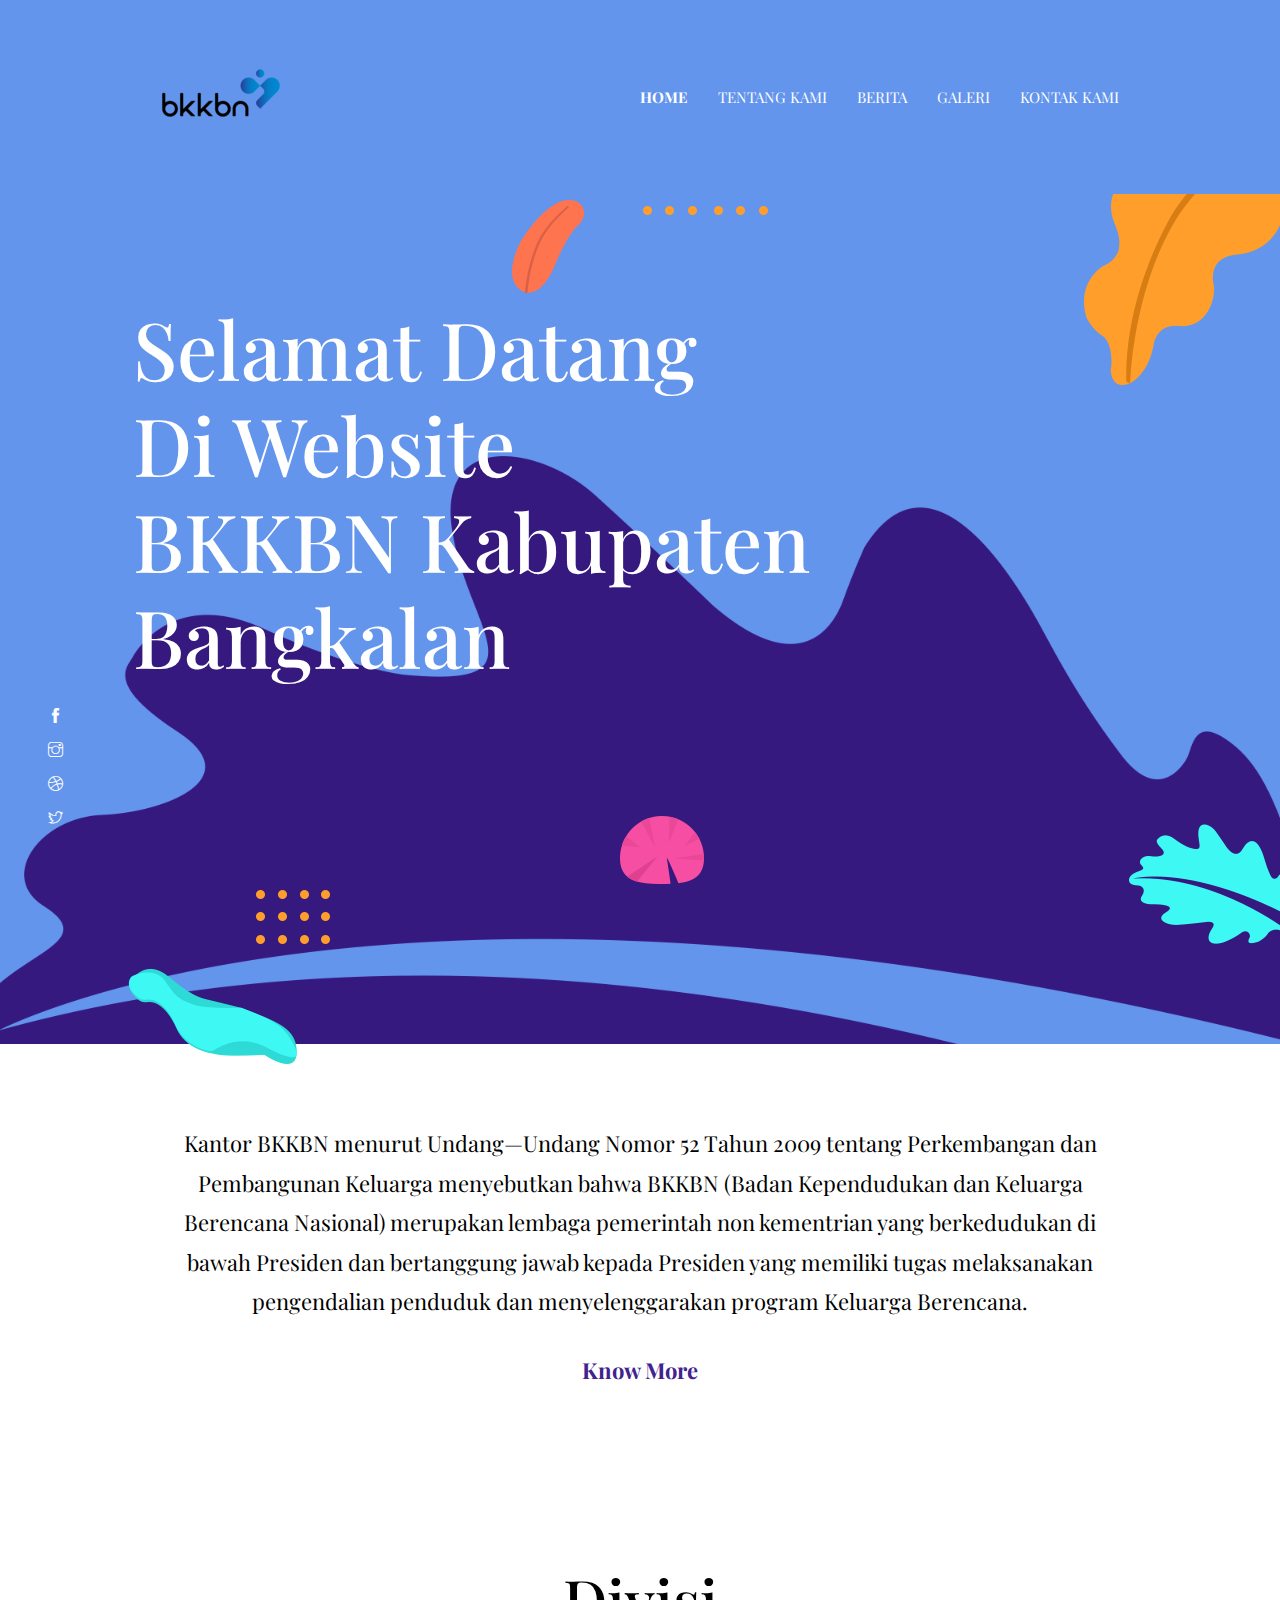
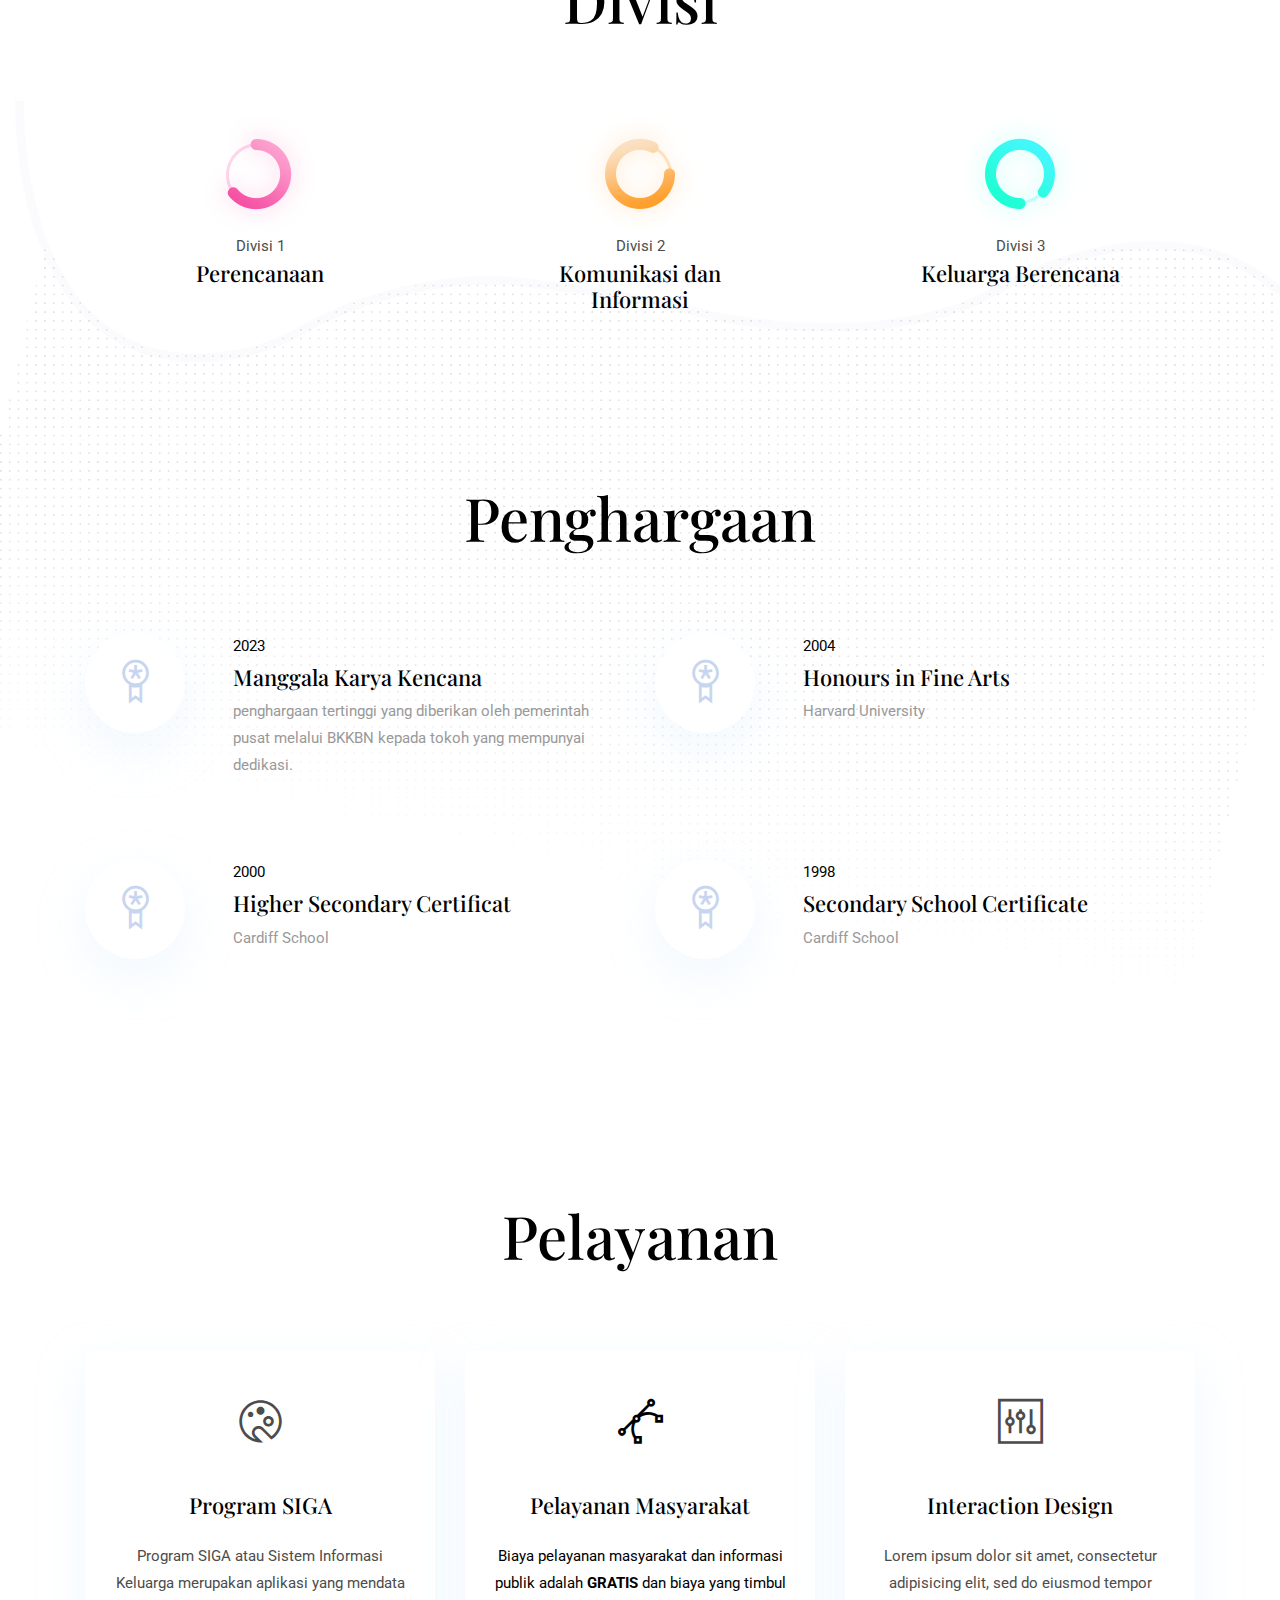
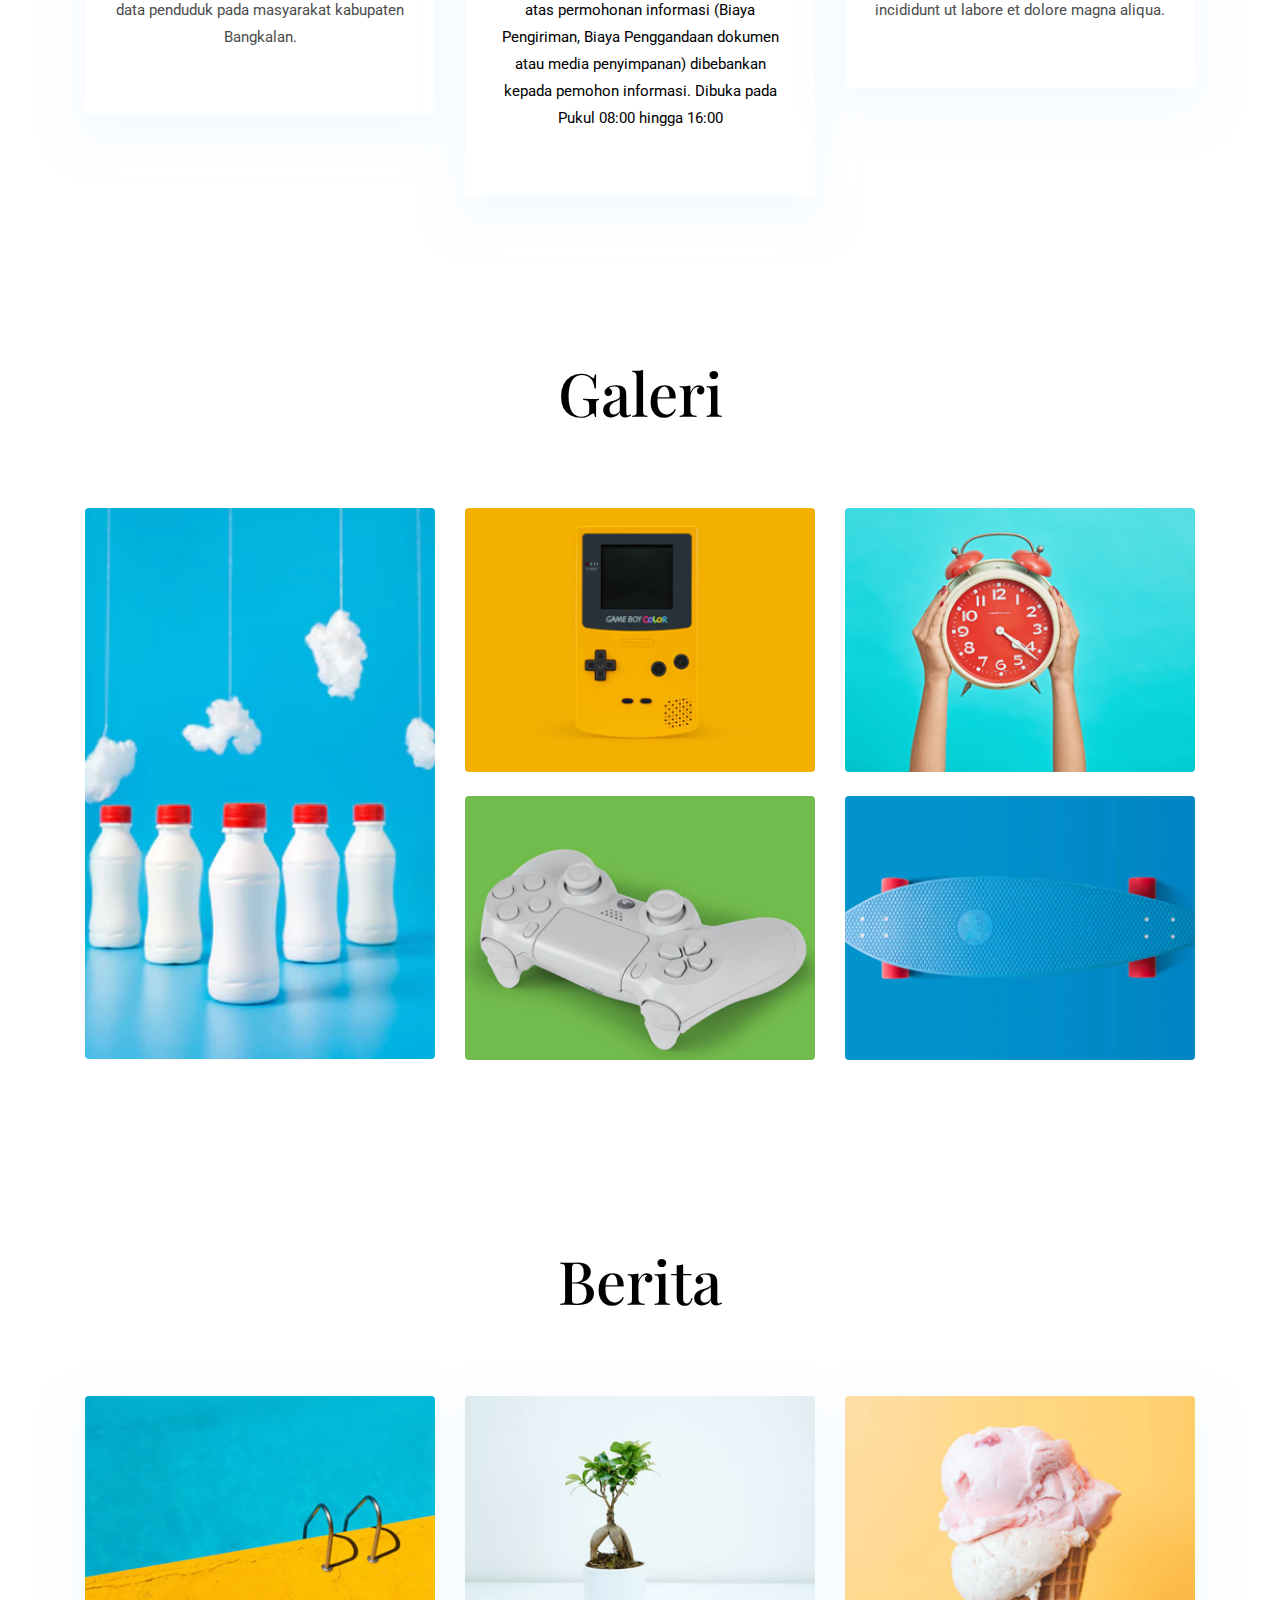
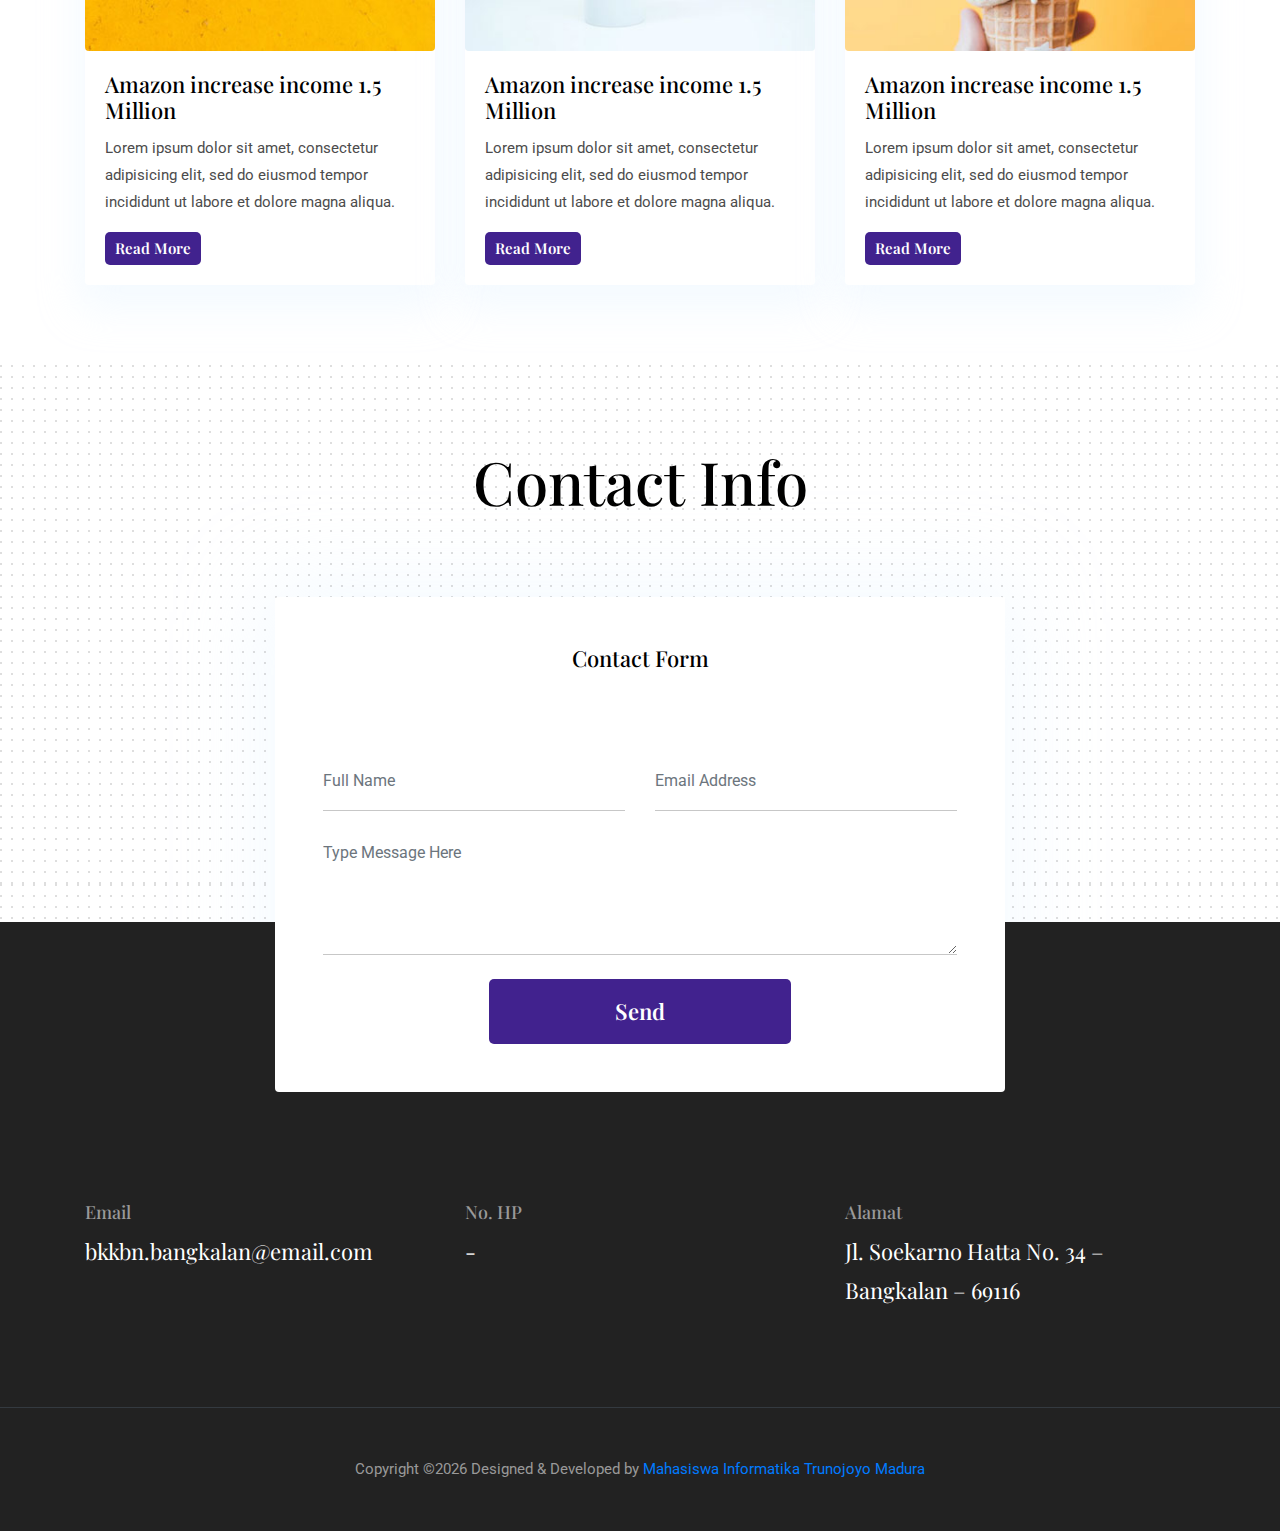
==== index.html @ 138ec1df "first commit" ====
<!DOCTYPE html>
<html lang="en">
<head>

  <!-- Basic Page Needs
  ================================================== -->
  <meta charset="utf-8">
  <title>BKKBN Kabupaten Bangkalan</title>

  <!-- Mobile Specific Metas
  ================================================== -->
  <meta http-equiv="X-UA-Compatible" content="IE=edge">
  <meta name="description" content="Creative Portfolio Template">
  <meta name="viewport" content="width=device-width, initial-scale=1.0, maximum-scale=5.0">
  <meta name="author" content="Themefisher">
  <meta name="generator" content="Themefisher Kross Template v1.0">
  
  <!-- theme meta -->
  <meta name="theme-name" content="kross" />
  
  <!-- Favicon -->
  <link rel="shortcut icon" type="image/x-icon" href="images/favicon.png" />
  
  <!-- ** Plugins Needed for the Project ** -->
  <!-- Bootstrap -->
  <link rel="stylesheet" href="plugins/bootstrap/bootstrap.min.css">
  <!-- slick slider -->
  <link rel="stylesheet" href="plugins/slick/slick.css">
  <!-- themefy-icon -->
  <link rel="stylesheet" href="plugins/themify-icons/themify-icons.css">

  <!-- Main Stylesheet -->
  <link href="css/style.css" rel="stylesheet">
  <style>
  a:link.com {
  color: #ffffff;
  }
  a:active {
  color: #ffffff;
  }
  a:visited {
  color: #ffffff;
  }
  a:hover {
  color: #ff0000;
  }
  </style>
</head>
<body>
  

<header class="navigation fixed-top">
  <nav class="navbar navbar-expand-lg navbar-dark">
    <a class="navbar-brand font-tertiary h3" href="index.html"><img src="images/logo_bkkbn.png" alt="Myself"></a>
    <button class="navbar-toggler" type="button" data-toggle="collapse" data-target="#navigation"
      aria-controls="navigation" aria-expanded="false" aria-label="Toggle navigation">
      <span class="navbar-toggler-icon"></span>
    </button>

    <div class="collapse navbar-collapse text-center" id="navigation">
      <ul class="navbar-nav ml-auto">
        <li class="nav-item active">
          <a class="nav-link" href="index.php">Home</a>
        </li>
        <li class="nav-item">
          <a class="nav-link" href="about.php">Tentang Kami</a>
        </li>
        <li class="nav-item">
          <a class="nav-link" href="blog.php">Berita</a>
        </li>
        <li class="nav-item">
          <a class="nav-link" href="portfolio.php">Galeri</a>
        </li>
        <li class="nav-item">
          <a class="nav-link" href="contact.php">Kontak Kami</a>
        </li>
      </ul>
    </div>
  </nav>
</header>

<!-- hero area -->
<section class="hero-area bg-primary" id="parallax">
  <div class="container">
    <div class="row">
      <div class="col-lg-11 mx-auto">
        <h1 class="text-white font-tertiary">Selamat Datang <br> Di Website <br> BKKBN Kabupaten Bangkalan</h1>
      </div>
    </div>
  </div>
  <div class="layer-bg w-100">
    <img class="img-fluid w-100" src="images/illustrations/leaf-bg.png" alt="bg-shape">
  </div>
  <div class="layer" id="l2">
    <img src="images/illustrations/dots-cyan.png" alt="bg-shape">
  </div>
  <div class="layer" id="l3">
    <img src="images/illustrations/leaf-orange.png" alt="bg-shape">
  </div>
  <div class="layer" id="l4">
    <img src="images/illustrations/dots-orange.png" alt="bg-shape">
  </div>
  <div class="layer" id="l5">
    <img src="images/illustrations/leaf-yellow.png" alt="bg-shape">
  </div>
  <div class="layer" id="l6">
    <img src="images/illustrations/leaf-cyan.png" alt="bg-shape">
  </div>
  <div class="layer" id="l7">
    <img src="images/illustrations/dots-group-orange.png" alt="bg-shape">
  </div>
  <div class="layer" id="l8">
    <img src="images/illustrations/leaf-pink-round.png" alt="bg-shape">
  </div>
  <div class="layer" id="l9">
    <img src="images/illustrations/leaf-cyan-2.png" alt="bg-shape">
  </div>
  <!-- social icon -->
  <ul class="list-unstyled ml-5 mt-3 position-relative zindex-1">
    <li class="mb-3"><a class="text-white" href="#"><i class="ti-facebook"></i></a></li>
    <li class="mb-3"><a class="text-white" href="#"><i class="ti-instagram"></i></a></li>
    <li class="mb-3"><a class="text-white" href="#"><i class="ti-dribbble"></i></a></li>
    <li class="mb-3"><a class="text-white" href="#"><i class="ti-twitter"></i></a></li>
  </ul>
  <!-- /social icon -->
</section>
<!-- /hero area -->

<!-- about -->
<section class="section">
  <div class="container">
    <div class="row">
      <div class="col-lg-10 mx-auto text-center">
        <p class="font-secondary paragraph-lg text-dark">Kantor BKKBN menurut Undang—Undang Nomor 52 Tahun 2009 tentang Perkembangan dan Pembangunan Keluarga menyebutkan bahwa BKKBN (Badan Kependudukan dan Keluarga Berencana Nasional) merupakan lembaga pemerintah non kementrian yang berkedudukan di bawah Presiden dan bertanggung jawab kepada Presiden yang memiliki tugas melaksanakan pengendalian penduduk dan menyelenggarakan program Keluarga Berencana.</p>
        <a href="about.php" class="btn btn-transparent">know more</a>
      </div>
    </div>
  </div>
</section>
<!-- /about -->

<!--
skills
<section class="section">
  <div class="container">
    <div class="row">
      <div class="col-lg-12 text-center">
        <h2 class="section-title">Skills</h2>
      </div>
      <div class="col-lg-3 col-sm-6 mb-4 mb-lg-0">
        <div class="card shadow text-center">
          <div class="position-relative rounded-top progress-wrapper" data-color="#fdb157">
            <div class="wave" data-progress="90%"></div>
          </div>
          <div class="card-footer bg-white">
            <h4 class="card-title">Web Design (90%)</h4>
          </div>
        </div>
      </div>
      <div class="col-lg-3 col-sm-6 mb-4 mb-lg-0">
        <div class="card shadow text-center">
          <div class="position-relative rounded-top progress-wrapper" data-color="#9473e6">
            <div class="wave" data-progress="60%"></div>
          </div>
          <div class="card-footer bg-white">
            <h4 class="card-title">Logo Design (60%)</h4>
          </div>
        </div>
      </div>
      <div class="col-lg-3 col-sm-6 mb-4 mb-lg-0">
        <div class="card shadow text-center">
          <div class="position-relative rounded-top progress-wrapper" data-color="#bdecf6">
            <div class="wave" data-progress="80%"></div>
          </div>
          <div class="card-footer bg-white">
            <h4 class="card-title">After Effects (80%)</h4>
          </div>
        </div>
      </div>
      <div class="col-lg-3 col-sm-6 mb-4 mb-lg-0">
        <div class="card shadow text-center">
          <div class="position-relative rounded-top progress-wrapper" data-color="#ffbcaa">
            <div class="wave" data-progress="70%"></div>
          </div>
          <div class="card-footer bg-white">
            <h4 class="card-title">Web App (70%)</h4>
          </div>
        </div>
      </div>
    </div>
  </div>
</section>
skills
-->

<!-- experience -->
<section class="section">
  <div class="container">
    <div class="row justify-content-around">
      <div class="col-lg-12 text-center">
        <h2 class="section-title">Divisi</h2>
      </div>
      <div class="col-lg-3 col-md-4 text-center">
        <img src="images/experience/icon-1.png" alt="icon">
        <p class="mb-0">Divisi 1</p>
        <h4>Perencanaan</h4>
        <!--<h6 class="text-light">WEBEX</h6> -->
      </div>
      <div class="col-lg-3 col-md-4 text-center">
        <img src="images/experience/icon-2.png" alt="icon">
        <p class="mb-0">Divisi 2</p>
        <h4>Komunikasi dan Informasi</h4>
        <!-- <h6 class="text-light">AUGMEDIX</h6> -->
      </div>
      <div class="col-lg-3 col-md-4 text-center">
        <img src="images/experience/icon-3.png" alt="icon">
        <p class="mb-0">Divisi 3</p>
        <h4>Keluarga Berencana</h4>
        <!-- <h6 class="text-light">THEMEFISHER</h6> -->
      </div>
    </div>
  </div>
</section>
<!-- ./experience -->

<!-- education -->
<section class="section position-relative">
  <div class="container">
    <div class="row">
      <div class="col-lg-12 text-center">
        <h2 class="section-title">Penghargaan</h2>
      </div>
      <div class="col-lg-6 col-md-6 mb-80">
        <div class="d-flex">
          <div class="mr-lg-5 mr-3">
            <i class="ti-medall icon icon-light icon-bg bg-white shadow rounded-circle d-block"></i>
          </div>
          <div>
            <p class="text-dark mb-1">2023</p>
            <h4>Manggala Karya Kencana</h4>
            <p class="mb-0 text-light">penghargaan tertinggi yang diberikan oleh pemerintah pusat melalui BKKBN kepada tokoh yang mempunyai dedikasi.</p>
          </div>
        </div>
      </div>
      <div class="col-lg-6 col-md-6 mb-80">
        <div class="d-flex">
          <div class="mr-lg-5 mr-3">
            <i class="ti-medall icon icon-light icon-bg bg-white shadow rounded-circle d-block"></i>
          </div>
          <div>
            <p class="text-dark mb-1">2004</p>
            <h4>Honours in Fine Arts</h4>
            <p class="mb-0 text-light">Harvard University</p>
          </div>
        </div>
      </div>
      <div class="col-lg-6 col-md-6 mb-80">
        <div class="d-flex">
          <div class="mr-lg-5 mr-3">
            <i class="ti-medall icon icon-light icon-bg bg-white shadow rounded-circle d-block"></i>
          </div>
          <div>
            <p class="text-dark mb-1">2000</p>
            <h4>Higher Secondary Certificat</h4>
            <p class="mb-0 text-light">Cardiff School</p>
          </div>
        </div>
      </div>
      <div class="col-lg-6 col-md-6 mb-80">
        <div class="d-flex">
          <div class="mr-lg-5 mr-3">
            <i class="ti-medall icon icon-light icon-bg bg-white shadow rounded-circle d-block"></i>
          </div>
          <div>
            <p class="text-dark mb-1">1998</p>
            <h4>Secondary School Certificate</h4>
            <p class="mb-0 text-light">Cardiff School</p>
          </div>
        </div>
      </div>
    </div>
  </div>
  <!-- bg image -->
  <img class="img-fluid edu-bg-image w-100" src="images/backgrounds/education-bg.png" alt="bg-image">
</section>
<!-- /education -->

<!-- services -->
<section class="section">
  <div class="container">
    <div class="row">
      <div class="col-12 text-center">
        <h2 class="section-title">Pelayanan</h2>
      </div>
      <div class="col-md-4 mb-4 mb-md-0">
        <div class="card hover-shadow shadow">
          <div class="card-body text-center px-4 py-5">
            <i class="ti-palette icon mb-5 d-inline-block"></i>
            <h4 class="mb-4">Program SIGA</h4>
            <p>Program SIGA atau Sistem Informasi Keluarga merupakan aplikasi yang mendata data penduduk pada masyarakat kabupaten Bangkalan.</p>
          </div>
        </div>
      </div>
      <div class="col-md-4 mb-4 mb-md-0">
        <div class="card active-bg-primary hover-shadow shadow">
          <div class="card-body text-center px-4 py-5">
            <i class="ti-vector icon mb-5 d-inline-block"></i>
            <h4 class="mb-4">Pelayanan Masyarakat</h4>
            <p>Biaya pelayanan masyarakat dan informasi publik adalah <b>GRATIS</b> dan biaya yang timbul atas permohonan informasi (Biaya Pengiriman, Biaya Penggandaan dokumen atau media penyimpanan) dibebankan kepada pemohon informasi. Dibuka pada Pukul 08:00 hingga 16:00</p>
          </div>
        </div>
      </div>
      <div class="col-md-4 mb-4 mb-md-0">
        <div class="card hover-shadow shadow">
          <div class="card-body text-center px-4 py-5">
            <i class="ti-panel icon mb-5 d-inline-block"></i>
            <h4 class="mb-4">Interaction Design</h4>
            <p>Lorem ipsum dolor sit amet, consectetur adipisicing elit, sed do eiusmod tempor incididunt ut labore et
              dolore magna aliqua.</p>
          </div>
        </div>
      </div>
    </div>
  </div>
</section>
<!-- /services -->

<!-- portfolio -->
<section class="section">
  <div class="container">
    <div class="row">
      <div class="col-12 text-center">
        <h2 class="section-title">Galeri</h2>
      </div>
    </div>
    <div class="row shuffle-wrapper">
      <div class="col-lg-4 col-6 mb-4 shuffle-item">
        <div class="position-relative rounded hover-wrapper">
          <img src="images/portfolio/item-1.png" alt="portfolio-image" class="img-fluid rounded w-100">
          <div class="hover-overlay">
            <div class="hover-content">
              <a class="btn btn-light btn-sm" href="#!">view project</a>
            </div>
          </div>
        </div>
      </div>
      <div class="col-lg-4 col-6 mb-4 shuffle-item">
        <div class="position-relative rounded hover-wrapper">
          <img src="images/portfolio/item-2.png" alt="portfolio-image" class="img-fluid rounded w-100">
          <div class="hover-overlay">
            <div class="hover-content">
              <a class="btn btn-light btn-sm" href="#!">view project</a>
            </div>
          </div>
        </div>
      </div>
      <div class="col-lg-4 col-6 mb-4 shuffle-item">
        <div class="position-relative rounded hover-wrapper">
          <img src="images/portfolio/item-3.png" alt="portfolio-image" class="img-fluid rounded w-100">
          <div class="hover-overlay">
            <div class="hover-content">
              <a class="btn btn-light btn-sm" href="#!">view project</a>
            </div>
          </div>
        </div>
      </div>
      <div class="col-lg-4 col-6 mb-4 shuffle-item">
        <div class="position-relative rounded hover-wrapper">
          <img src="images/portfolio/item-4.png" alt="portfolio-image" class="img-fluid rounded w-100">
          <div class="hover-overlay">
            <div class="hover-content">
              <a class="btn btn-light btn-sm" href="#!">view project</a>
            </div>
          </div>
        </div>
      </div>
      <div class="col-lg-4 col-6 mb-4 shuffle-item">
        <div class="position-relative rounded hover-wrapper">
          <img src="images/portfolio/item-5.png" alt="portfolio-image" class="img-fluid rounded w-100">
          <div class="hover-overlay">
            <div class="hover-content">
              <a class="btn btn-light btn-sm" href="#!">view project</a>
            </div>
          </div>
        </div>
      </div>
    </div>
  </div>
</section>
<!-- /portfolio -->

<!-- testimonial 
<section class="section bg-primary position-relative testimonial-bg-shapes">
  <div class="container">
    <div class="row">
      <div class="col-12 text-center">
        <h2 class="section-title text-white mb-5">Testimonials</h2>
      </div>
      <div class="col-lg-10 mx-auto testimonial-slider">
        slider-item 
        <div class="text-center testimonial-content">
          <i class="ti-quote-right text-white icon mb-4 d-inline-block"></i>
          <p class="text-white mb-4">Lorem ipsum dolor sit amet, consectetur adipisicing elit, sed do eiusmod tempor
            incididunt ut labore et dolore magna aliqua. Ut enim ad minim veniam, <strong>quis nostrud exercitation
              ullamco laboris nisi ut aliquip ex ea commodo consequat.</strong> Duis aute irure dolor in reprehenderit
            in voluptate velit esse cillum dolore eu fugiat nulla pariatur.</p>
          <img class="img-fluid rounded-circle mb-4 d-inline-block" src="images/testimonial/client-1.png"
            alt="client-image">
          <h4 class="text-white">Jesica Gomez</h4>
          <h6 class="text-light mb-4">CEO, Funder</h6>
        </div>
         slider-item
        <div class="text-center testimonial-content">
          <i class="ti-quote-right text-white icon mb-4 d-inline-block"></i>
          <p class="text-white mb-4">Lorem ipsum dolor sit amet, consectetur adipisicing elit, sed do eiusmod tempor
            incididunt ut labore et dolore magna aliqua. Ut enim ad minim veniam, <strong>quis nostrud exercitation
              ullamco
              laboris nisi ut aliquip ex ea commodo consequat.</strong> Duis aute irure dolor in reprehenderit in
            voluptate velit
            esse cillum dolore eu fugiat nulla pariatur.</p>
          <img class="img-fluid rounded-circle mb-4 d-inline-block" src="images/testimonial/client-1.png"
            alt="client-image">
          <h4 class="text-white">Jesica Gomez</h4>
          <h6 class="text-light mb-4">CEO, Funder</h6>
        </div>
        slider-item
        <div class="text-center testimonial-content">
          <i class="ti-quote-right text-white icon mb-4 d-inline-block"></i>
          <p class="text-white mb-4">Lorem ipsum dolor sit amet, consectetur adipisicing elit, sed do eiusmod tempor
            incididunt ut labore et dolore magna aliqua. Ut enim ad minim veniam, <strong>quis nostrud exercitation
              ullamco
              laboris nisi ut aliquip ex ea commodo consequat.</strong> Duis aute irure dolor in reprehenderit in
            voluptate velit
            esse cillum dolore eu fugiat nulla pariatur.</p>
          <img class="img-fluid rounded-circle mb-4 d-inline-block" src="images/testimonial/client-1.png"
            alt="client-image">
          <h4 class="text-white">Jesica Gomez</h4>
          <h6 class="text-light mb-4">CEO, Funder</h6>
        </div>
      </div>
    </div>
  </div>
  bg shapes 
  <img src="images/backgrounds/map.png" alt="map" class="img-fluid bg-map">
  <img src="images/illustrations/dots-group-v.png" alt="bg-shape" class="img-fluid bg-shape-1">
  <img src="images/illustrations/leaf-orange.png" alt="bg-shape" class="img-fluid bg-shape-2">
  <img src="images/illustrations/dots-group-sm.png" alt="bg-shape" class="img-fluid bg-shape-3">
  <img src="images/illustrations/leaf-pink-round.png" alt="bg-shape" class="img-fluid bg-shape-4">
  <img src="images/illustrations/leaf-cyan.png" alt="bg-shape" class="img-fluid bg-shape-5">
</section>
/testimonial
-->

<!-- client logo slider 
<section class="section pb-0">
  <div class="container">
    <div class="client-logo-slider d-flex align-items-center">
      <a href="contact.html" class="text-center d-block outline-0 p-4"><img class="d-unset img-fluid"
          src="images/clients-logo/client-logo-1.png" alt="client-logo"></a>
      <a href="contact.html" class="text-center d-block outline-0 p-4"><img class="d-unset img-fluid"
          src="images/clients-logo/client-logo-2.png" alt="client-logo"></a>
      <a href="contact.html" class="text-center d-block outline-0 p-4"><img class="d-unset img-fluid"
          src="images/clients-logo/client-logo-3.png" alt="client-logo"></a>
      <a href="contact.html" class="text-center d-block outline-0 p-4"><img class="d-unset img-fluid"
          src="images/clients-logo/client-logo-4.png" alt="client-logo"></a>
      <a href="contact.html" class="text-center d-block outline-0 p-4"><img class="d-unset img-fluid"
          src="images/clients-logo/client-logo-5.png" alt="client-logo"></a>
      <a href="contact.html" class="text-center d-block outline-0 p-4"><img class="d-unset img-fluid"
          src="images/clients-logo/client-logo-1.png" alt="client-logo"></a>
      <a href="contact.html" class="text-center d-block outline-0 p-4"><img class="d-unset img-fluid"
          src="images/clients-logo/client-logo-2.png" alt="client-logo"></a>
      <a href="contact.html" class="text-center d-block outline-0 p-4"><img class="d-unset img-fluid"
          src="images/clients-logo/client-logo-3.png" alt="client-logo"></a>
      <a href="contact.html" class="text-center d-block outline-0 p-4"><img class="d-unset img-fluid"
          src="images/clients-logo/client-logo-4.png" alt="client-logo"></a>
      <a href="contact.html" class="text-center d-block outline-0 p-4"><img class="d-unset img-fluid"
          src="images/clients-logo/client-logo-5.png" alt="client-logo"></a>
    </div>
  </div>
</section>
/client logo slider -->

<!-- blog -->
<section class="section">
  <div class="container">
    <div class="row">
      <div class="col-12 text-center">
        <h2 class="section-title">Berita</h2>
      </div>
      <div class="col-lg-4 col-sm-6 mb-4 mb-lg-0">
        <article class="card shadow">
          <img class="rounded card-img-top" src="images/blog/post-3.jpg" alt="post-thumb">
          <div class="card-body">
            <h4 class="card-title"><a class="text-dark" href="blog-single.html">Amazon increase income 1.5 Million</a>
            </h4>
            <p class="cars-text">Lorem ipsum dolor sit amet, consectetur adipisicing elit, sed do eiusmod tempor
              incididunt ut labore et
              dolore magna aliqua.</p>
            <a href="blog-single.html" class="btn btn-xs btn-primary">Read More</a>
          </div>
        </article>
      </div>
      <div class="col-lg-4 col-sm-6 mb-4 mb-lg-0">
        <article class="card shadow">
          <img class="rounded card-img-top" src="images/blog/post-4.jpg" alt="post-thumb">
          <div class="card-body">
            <h4 class="card-title"><a class="text-dark" href="blog-single.html">Amazon increase income 1.5 Million</a>
            </h4>
            <p class="cars-text">Lorem ipsum dolor sit amet, consectetur adipisicing elit, sed do eiusmod tempor
              incididunt ut labore et
              dolore magna aliqua.</p>
            <a href="blog-single.html" class="btn btn-xs btn-primary">Read More</a>
          </div>
        </article>
      </div>
      <div class="col-lg-4 col-sm-6 mb-4 mb-lg-0">
        <article class="card shadow">
          <img class="rounded card-img-top" src="images/blog/post-2.jpg" alt="post-thumb">
          <div class="card-body">
            <h4 class="card-title"><a class="text-dark" href="blog-single.html">Amazon increase income 1.5 Million</a>
            </h4>
            <p class="cars-text">Lorem ipsum dolor sit amet, consectetur adipisicing elit, sed do eiusmod tempor
              incididunt ut labore et
              dolore magna aliqua.</p>
            <a href="blog-single.html" class="btn btn-xs btn-primary">Read More</a>
          </div>
        </article>
      </div>
    </div>
  </div>
</section>
<!-- /blog -->

<!-- contact -->
<section class="section section-on-footer" data-background="images/backgrounds/bg-dots.png">
  <div class="container">
    <div class="row">
      <div class="col-12 text-center">
        <h2 class="section-title">Contact Info</h2>
      </div>
      <div class="col-lg-8 mx-auto">
        <div class="bg-white rounded text-center p-5 shadow-down">
          <h4 class="mb-80">Contact Form</h4>
          <form action="#" class="row">
            <div class="col-md-6">
              <input type="text" id="name" name="name" placeholder="Full Name" class="form-control px-0 mb-4" required>
            </div>
            <div class="col-md-6">
              <input type="email" id="email" name="email" placeholder="Email Address" class="form-control px-0 mb-4" required>
            </div>
            <div class="col-12">
              <textarea name="message" id="message" class="form-control px-0 mb-4"
                placeholder="Type Message Here" required></textarea>
            </div>
            <div class="col-lg-6 col-10 mx-auto">
              <button class="btn btn-primary w-100">send</button>
            </div>
          </form>
        </div>
      </div>
    </div>
  </div>
</section>
<!-- /contact -->

<!-- footer -->
<footer class="bg-dark footer-section">
  <div class="section">
    <div class="container">
      <div class="row">
        <div class="col-md-4">
          <h5 class="text-light">Email</h5>
          <p class="text-white paragraph-lg font-secondary">bkkbn.bangkalan@email.com</p>
        </div>
        <div class="col-md-4">
          <h5 class="text-light">No. HP</h5>
          <p class="text-white paragraph-lg font-secondary">-</p>
        </div>
        <div class="col-md-4">
          <h5 class="text-light">Alamat</h5>
          <p class="text-white paragraph-lg font-secondary"> Jl. Soekarno Hatta No. 34 – Bangkalan – 69116</p>
        </div>
      </div>
    </div>
  </div>
  <div class="border-top text-center border-dark py-5">
    <p class="mb-0 text-light">Copyright &copy;<script>
        var CurrentYear = new Date().getFullYear()
        document.write(CurrentYear)
      </script> Designed &amp; Developed by <a class="text-white-50" href="Themefisher"><a href="admin">Mahasiswa Informatika Trunojoyo Madura</p></a>
  </div>
</footer>
<!-- /footer -->

<!-- jQuery -->
<script src="plugins/jQuery/jquery.min.js"></script>
<!-- Bootstrap JS -->
<script src="plugins/bootstrap/bootstrap.min.js"></script>
<!-- slick slider -->
<script src="plugins/slick/slick.min.js"></script>
<!-- filter -->
<script src="plugins/shuffle/shuffle.min.js"></script>

<!-- Main Script -->
<script src="js/script.js"></script>

</body>
</html>
---- plugins/themify-icons/themify-icons.css ----
@font-face{font-family:themify;src:url(fonts/themify.eot?-fvbane);src:url(fonts/themify.eot?#iefix-fvbane) format('embedded-opentype'),url(fonts/themify.woff?-fvbane) format('woff'),url(fonts/themify.ttf?-fvbane) format('truetype'),url(fonts/themify.svg?-fvbane#themify) format('svg');font-weight:400;font-style:normal}[class*=" ti-"],[class^=ti-]{font-family:themify;speak:none;font-style:normal;font-weight:400;font-variant:normal;text-transform:none;line-height:1;-webkit-font-smoothing:antialiased;-moz-osx-font-smoothing:grayscale}.ti-wand:before{content:"\e600"}.ti-volume:before{content:"\e601"}.ti-user:before{content:"\e602"}.ti-unlock:before{content:"\e603"}.ti-unlink:before{content:"\e604"}.ti-trash:before{content:"\e605"}.ti-thought:before{content:"\e606"}.ti-target:before{content:"\e607"}.ti-tag:before{content:"\e608"}.ti-tablet:before{content:"\e609"}.ti-star:before{content:"\e60a"}.ti-spray:before{content:"\e60b"}.ti-signal:before{content:"\e60c"}.ti-shopping-cart:before{content:"\e60d"}.ti-shopping-cart-full:before{content:"\e60e"}.ti-settings:before{content:"\e60f"}.ti-search:before{content:"\e610"}.ti-zoom-in:before{content:"\e611"}.ti-zoom-out:before{content:"\e612"}.ti-cut:before{content:"\e613"}.ti-ruler:before{content:"\e614"}.ti-ruler-pencil:before{content:"\e615"}.ti-ruler-alt:before{content:"\e616"}.ti-bookmark:before{content:"\e617"}.ti-bookmark-alt:before{content:"\e618"}.ti-reload:before{content:"\e619"}.ti-plus:before{content:"\e61a"}.ti-pin:before{content:"\e61b"}.ti-pencil:before{content:"\e61c"}.ti-pencil-alt:before{content:"\e61d"}.ti-paint-roller:before{content:"\e61e"}.ti-paint-bucket:before{content:"\e61f"}.ti-na:before{content:"\e620"}.ti-mobile:before{content:"\e621"}.ti-minus:before{content:"\e622"}.ti-medall:before{content:"\e623"}.ti-medall-alt:before{content:"\e624"}.ti-marker:before{content:"\e625"}.ti-marker-alt:before{content:"\e626"}.ti-arrow-up:before{content:"\e627"}.ti-arrow-right:before{content:"\e628"}.ti-arrow-left:before{content:"\e629"}.ti-arrow-down:before{content:"\e62a"}.ti-lock:before{content:"\e62b"}.ti-location-arrow:before{content:"\e62c"}.ti-link:before{content:"\e62d"}.ti-layout:before{content:"\e62e"}.ti-layers:before{content:"\e62f"}.ti-layers-alt:before{content:"\e630"}.ti-key:before{content:"\e631"}.ti-import:before{content:"\e632"}.ti-image:before{content:"\e633"}.ti-heart:before{content:"\e634"}.ti-heart-broken:before{content:"\e635"}.ti-hand-stop:before{content:"\e636"}.ti-hand-open:before{content:"\e637"}.ti-hand-drag:before{content:"\e638"}.ti-folder:before{content:"\e639"}.ti-flag:before{content:"\e63a"}.ti-flag-alt:before{content:"\e63b"}.ti-flag-alt-2:before{content:"\e63c"}.ti-eye:before{content:"\e63d"}.ti-export:before{content:"\e63e"}.ti-exchange-vertical:before{content:"\e63f"}.ti-desktop:before{content:"\e640"}.ti-cup:before{content:"\e641"}.ti-crown:before{content:"\e642"}.ti-comments:before{content:"\e643"}.ti-comment:before{content:"\e644"}.ti-comment-alt:before{content:"\e645"}.ti-close:before{content:"\e646"}.ti-clip:before{content:"\e647"}.ti-angle-up:before{content:"\e648"}.ti-angle-right:before{content:"\e649"}.ti-angle-left:before{content:"\e64a"}.ti-angle-down:before{content:"\e64b"}.ti-check:before{content:"\e64c"}.ti-check-box:before{content:"\e64d"}.ti-camera:before{content:"\e64e"}.ti-announcement:before{content:"\e64f"}.ti-brush:before{content:"\e650"}.ti-briefcase:before{content:"\e651"}.ti-bolt:before{content:"\e652"}.ti-bolt-alt:before{content:"\e653"}.ti-blackboard:before{content:"\e654"}.ti-bag:before{content:"\e655"}.ti-move:before{content:"\e656"}.ti-arrows-vertical:before{content:"\e657"}.ti-arrows-horizontal:before{content:"\e658"}.ti-fullscreen:before{content:"\e659"}.ti-arrow-top-right:before{content:"\e65a"}.ti-arrow-top-left:before{content:"\e65b"}.ti-arrow-circle-up:before{content:"\e65c"}.ti-arrow-circle-right:before{content:"\e65d"}.ti-arrow-circle-left:before{content:"\e65e"}.ti-arrow-circle-down:before{content:"\e65f"}.ti-angle-double-up:before{content:"\e660"}.ti-angle-double-right:before{content:"\e661"}.ti-angle-double-left:before{content:"\e662"}.ti-angle-double-down:before{content:"\e663"}.ti-zip:before{content:"\e664"}.ti-world:before{content:"\e665"}.ti-wheelchair:before{content:"\e666"}.ti-view-list:before{content:"\e667"}.ti-view-list-alt:before{content:"\e668"}.ti-view-grid:before{content:"\e669"}.ti-uppercase:before{content:"\e66a"}.ti-upload:before{content:"\e66b"}.ti-underline:before{content:"\e66c"}.ti-truck:before{content:"\e66d"}.ti-timer:before{content:"\e66e"}.ti-ticket:before{content:"\e66f"}.ti-thumb-up:before{content:"\e670"}.ti-thumb-down:before{content:"\e671"}.ti-text:before{content:"\e672"}.ti-stats-up:before{content:"\e673"}.ti-stats-down:before{content:"\e674"}.ti-split-v:before{content:"\e675"}.ti-split-h:before{content:"\e676"}.ti-smallcap:before{content:"\e677"}.ti-shine:before{content:"\e678"}.ti-shift-right:before{content:"\e679"}.ti-shift-left:before{content:"\e67a"}.ti-shield:before{content:"\e67b"}.ti-notepad:before{content:"\e67c"}.ti-server:before{content:"\e67d"}.ti-quote-right:before{content:"\e67e"}.ti-quote-left:before{content:"\e67f"}.ti-pulse:before{content:"\e680"}.ti-printer:before{content:"\e681"}.ti-power-off:before{content:"\e682"}.ti-plug:before{content:"\e683"}.ti-pie-chart:before{content:"\e684"}.ti-paragraph:before{content:"\e685"}.ti-panel:before{content:"\e686"}.ti-package:before{content:"\e687"}.ti-music:before{content:"\e688"}.ti-music-alt:before{content:"\e689"}.ti-mouse:before{content:"\e68a"}.ti-mouse-alt:before{content:"\e68b"}.ti-money:before{content:"\e68c"}.ti-microphone:before{content:"\e68d"}.ti-menu:before{content:"\e68e"}.ti-menu-alt:before{content:"\e68f"}.ti-map:before{content:"\e690"}.ti-map-alt:before{content:"\e691"}.ti-loop:before{content:"\e692"}.ti-location-pin:before{content:"\e693"}.ti-list:before{content:"\e694"}.ti-light-bulb:before{content:"\e695"}.ti-Italic:before{content:"\e696"}.ti-info:before{content:"\e697"}.ti-infinite:before{content:"\e698"}.ti-id-badge:before{content:"\e699"}.ti-hummer:before{content:"\e69a"}.ti-home:before{content:"\e69b"}.ti-help:before{content:"\e69c"}.ti-headphone:before{content:"\e69d"}.ti-harddrives:before{content:"\e69e"}.ti-harddrive:before{content:"\e69f"}.ti-gift:before{content:"\e6a0"}.ti-game:before{content:"\e6a1"}.ti-filter:before{content:"\e6a2"}.ti-files:before{content:"\e6a3"}.ti-file:before{content:"\e6a4"}.ti-eraser:before{content:"\e6a5"}.ti-envelope:before{content:"\e6a6"}.ti-download:before{content:"\e6a7"}.ti-direction:before{content:"\e6a8"}.ti-direction-alt:before{content:"\e6a9"}.ti-dashboard:before{content:"\e6aa"}.ti-control-stop:before{content:"\e6ab"}.ti-control-shuffle:before{content:"\e6ac"}.ti-control-play:before{content:"\e6ad"}.ti-control-pause:before{content:"\e6ae"}.ti-control-forward:before{content:"\e6af"}.ti-control-backward:before{content:"\e6b0"}.ti-cloud:before{content:"\e6b1"}.ti-cloud-up:before{content:"\e6b2"}.ti-cloud-down:before{content:"\e6b3"}.ti-clipboard:before{content:"\e6b4"}.ti-car:before{content:"\e6b5"}.ti-calendar:before{content:"\e6b6"}.ti-book:before{content:"\e6b7"}.ti-bell:before{content:"\e6b8"}.ti-basketball:before{content:"\e6b9"}.ti-bar-chart:before{content:"\e6ba"}.ti-bar-chart-alt:before{content:"\e6bb"}.ti-back-right:before{content:"\e6bc"}.ti-back-left:before{content:"\e6bd"}.ti-arrows-corner:before{content:"\e6be"}.ti-archive:before{content:"\e6bf"}.ti-anchor:before{content:"\e6c0"}.ti-align-right:before{content:"\e6c1"}.ti-align-left:before{content:"\e6c2"}.ti-align-justify:before{content:"\e6c3"}.ti-align-center:before{content:"\e6c4"}.ti-alert:before{content:"\e6c5"}.ti-alarm-clock:before{content:"\e6c6"}.ti-agenda:before{content:"\e6c7"}.ti-write:before{content:"\e6c8"}.ti-window:before{content:"\e6c9"}.ti-widgetized:before{content:"\e6ca"}.ti-widget:before{content:"\e6cb"}.ti-widget-alt:before{content:"\e6cc"}.ti-wallet:before{content:"\e6cd"}.ti-video-clapper:before{content:"\e6ce"}.ti-video-camera:before{content:"\e6cf"}.ti-vector:before{content:"\e6d0"}.ti-themify-logo:before{content:"\e6d1"}.ti-themify-favicon:before{content:"\e6d2"}.ti-themify-favicon-alt:before{content:"\e6d3"}.ti-support:before{content:"\e6d4"}.ti-stamp:before{content:"\e6d5"}.ti-split-v-alt:before{content:"\e6d6"}.ti-slice:before{content:"\e6d7"}.ti-shortcode:before{content:"\e6d8"}.ti-shift-right-alt:before{content:"\e6d9"}.ti-shift-left-alt:before{content:"\e6da"}.ti-ruler-alt-2:before{content:"\e6db"}.ti-receipt:before{content:"\e6dc"}.ti-pin2:before{content:"\e6dd"}.ti-pin-alt:before{content:"\e6de"}.ti-pencil-alt2:before{content:"\e6df"}.ti-palette:before{content:"\e6e0"}.ti-more:before{content:"\e6e1"}.ti-more-alt:before{content:"\e6e2"}.ti-microphone-alt:before{content:"\e6e3"}.ti-magnet:before{content:"\e6e4"}.ti-line-double:before{content:"\e6e5"}.ti-line-dotted:before{content:"\e6e6"}.ti-line-dashed:before{content:"\e6e7"}.ti-layout-width-full:before{content:"\e6e8"}.ti-layout-width-default:before{content:"\e6e9"}.ti-layout-width-default-alt:before{content:"\e6ea"}.ti-layout-tab:before{content:"\e6eb"}.ti-layout-tab-window:before{content:"\e6ec"}.ti-layout-tab-v:before{content:"\e6ed"}.ti-layout-tab-min:before{content:"\e6ee"}.ti-layout-slider:before{content:"\e6ef"}.ti-layout-slider-alt:before{content:"\e6f0"}.ti-layout-sidebar-right:before{content:"\e6f1"}.ti-layout-sidebar-none:before{content:"\e6f2"}.ti-layout-sidebar-left:before{content:"\e6f3"}.ti-layout-placeholder:before{content:"\e6f4"}.ti-layout-menu:before{content:"\e6f5"}.ti-layout-menu-v:before{content:"\e6f6"}.ti-layout-menu-separated:before{content:"\e6f7"}.ti-layout-menu-full:before{content:"\e6f8"}.ti-layout-media-right-alt:before{content:"\e6f9"}.ti-layout-media-right:before{content:"\e6fa"}.ti-layout-media-overlay:before{content:"\e6fb"}.ti-layout-media-overlay-alt:before{content:"\e6fc"}.ti-layout-media-overlay-alt-2:before{content:"\e6fd"}.ti-layout-media-left-alt:before{content:"\e6fe"}.ti-layout-media-left:before{content:"\e6ff"}.ti-layout-media-center-alt:before{content:"\e700"}.ti-layout-media-center:before{content:"\e701"}.ti-layout-list-thumb:before{content:"\e702"}.ti-layout-list-thumb-alt:before{content:"\e703"}.ti-layout-list-post:before{content:"\e704"}.ti-layout-list-large-image:before{content:"\e705"}.ti-layout-line-solid:before{content:"\e706"}.ti-layout-grid4:before{content:"\e707"}.ti-layout-grid3:before{content:"\e708"}.ti-layout-grid2:before{content:"\e709"}.ti-layout-grid2-thumb:before{content:"\e70a"}.ti-layout-cta-right:before{content:"\e70b"}.ti-layout-cta-left:before{content:"\e70c"}.ti-layout-cta-center:before{content:"\e70d"}.ti-layout-cta-btn-right:before{content:"\e70e"}.ti-layout-cta-btn-left:before{content:"\e70f"}.ti-layout-column4:before{content:"\e710"}.ti-layout-column3:before{content:"\e711"}.ti-layout-column2:before{content:"\e712"}.ti-layout-accordion-separated:before{content:"\e713"}.ti-layout-accordion-merged:before{content:"\e714"}.ti-layout-accordion-list:before{content:"\e715"}.ti-ink-pen:before{content:"\e716"}.ti-info-alt:before{content:"\e717"}.ti-help-alt:before{content:"\e718"}.ti-headphone-alt:before{content:"\e719"}.ti-hand-point-up:before{content:"\e71a"}.ti-hand-point-right:before{content:"\e71b"}.ti-hand-point-left:before{content:"\e71c"}.ti-hand-point-down:before{content:"\e71d"}.ti-gallery:before{content:"\e71e"}.ti-face-smile:before{content:"\e71f"}.ti-face-sad:before{content:"\e720"}.ti-credit-card:before{content:"\e721"}.ti-control-skip-forward:before{content:"\e722"}.ti-control-skip-backward:before{content:"\e723"}.ti-control-record:before{content:"\e724"}.ti-control-eject:before{content:"\e725"}.ti-comments-smiley:before{content:"\e726"}.ti-brush-alt:before{content:"\e727"}.ti-youtube:before{content:"\e728"}.ti-vimeo:before{content:"\e729"}.ti-twitter:before{content:"\e72a"}.ti-time:before{content:"\e72b"}.ti-tumblr:before{content:"\e72c"}.ti-skype:before{content:"\e72d"}.ti-share:before{content:"\e72e"}.ti-share-alt:before{content:"\e72f"}.ti-rocket:before{content:"\e730"}.ti-pinterest:before{content:"\e731"}.ti-new-window:before{content:"\e732"}.ti-microsoft:before{content:"\e733"}.ti-list-ol:before{content:"\e734"}.ti-linkedin:before{content:"\e735"}.ti-layout-sidebar-2:before{content:"\e736"}.ti-layout-grid4-alt:before{content:"\e737"}.ti-layout-grid3-alt:before{content:"\e738"}.ti-layout-grid2-alt:before{content:"\e739"}.ti-layout-column4-alt:before{content:"\e73a"}.ti-layout-column3-alt:before{content:"\e73b"}.ti-layout-column2-alt:before{content:"\e73c"}.ti-instagram:before{content:"\e73d"}.ti-google:before{content:"\e73e"}.ti-github:before{content:"\e73f"}.ti-flickr:before{content:"\e740"}.ti-facebook:before{content:"\e741"}.ti-dropbox:before{content:"\e742"}.ti-dribbble:before{content:"\e743"}.ti-apple:before{content:"\e744"}.ti-android:before{content:"\e745"}.ti-save:before{content:"\e746"}.ti-save-alt:before{content:"\e747"}.ti-yahoo:before{content:"\e748"}.ti-wordpress:before{content:"\e749"}.ti-vimeo-alt:before{content:"\e74a"}.ti-twitter-alt:before{content:"\e74b"}.ti-tumblr-alt:before{content:"\e74c"}.ti-trello:before{content:"\e74d"}.ti-stack-overflow:before{content:"\e74e"}.ti-soundcloud:before{content:"\e74f"}.ti-sharethis:before{content:"\e750"}.ti-sharethis-alt:before{content:"\e751"}.ti-reddit:before{content:"\e752"}.ti-pinterest-alt:before{content:"\e753"}.ti-microsoft-alt:before{content:"\e754"}.ti-linux:before{content:"\e755"}.ti-jsfiddle:before{content:"\e756"}.ti-joomla:before{content:"\e757"}.ti-html5:before{content:"\e758"}.ti-flickr-alt:before{content:"\e759"}.ti-email:before{content:"\e75a"}.ti-drupal:before{content:"\e75b"}.ti-dropbox-alt:before{content:"\e75c"}.ti-css3:before{content:"\e75d"}.ti-rss:before{content:"\e75e"}.ti-rss-alt:before{content:"\e75f"}
---- css/style.css ----
/*  typography */
@import url("https://fonts.googleapis.com/css?family=Playfair+Display:700|Roboto:400");
body {
  line-height: 1.2;
  font-family: "Roboto", sans-serif;
  -webkit-font-smoothing: antialiased;
  font-size: 15px;
  color: #4c4c4c;
}

p, .paragraph {
  font-weight: 400;
  color: #4c4c4c;
  font-size: 15px;
  line-height: 1.8;
  font-family: "Roboto", sans-serif;
}
p-lg, .paragraph-lg {
  font-size: 22px;
}

h1, h2, h3, h4, h5, h6 {
  color: #000;
  font-family: "Playfair Display", serif;
  line-height: 1.2;
}

h1, .h1 {
  font-size: 80px;
}
@media (max-width: 991px) {
  h1, .h1 {
    font-size: 40px;
  }
}

h2, .h2 {
  font-size: 60px;
}
@media (max-width: 991px) {
  h2, .h2 {
    font-size: 50px;
  }
}

h3, .h3 {
  font-size: 40px;
}

h4, .h4 {
  font-size: 22px;
}

h5, .h5 {
  font-size: 18px;
}

h6, .h6 {
  font-size: 14px;
}

/* Button style */
.btn {
  font-size: 22px;
  font-family: "Playfair Display", serif;
  text-transform: capitalize;
  padding: 16px 44px;
  border-radius: 5px;
  font-weight: 600;
  border: 0;
  position: relative;
  z-index: 1;
  transition: 0.2s ease;
}
.btn:focus {
  outline: 0;
  box-shadow: none !important;
}
.btn:active {
  box-shadow: none;
}
.btn-sm {
  font-size: 15px;
  padding: 10px 30px;
}
.btn-xs {
  padding: 5px 10px;
  font-size: 15px;
}

.btn-primary {
  background: #41228e;
  color: #fff;
}
.btn-primary:active {
  background: #542cb7 !important;
}
.btn-primary:hover {
  background: #542cb7;
}
.btn-primary.focus, .btn-primary.active {
  background: #542cb7 !important;
  box-shadow: none !important;
}

.btn-transparent {
  background: transparent;
  color: #41228e;
  font-weight: bold;
}
.btn-transparent:active, .btn-transparent:hover {
  color: #41228e;
}

body {
  background-color: #fff;
  overflow-x: hidden;
}

::-moz-selection {
  background: #542cb7;
  color: #fff;
}

::selection {
  background: #542cb7;
  color: #fff;
}

/* preloader */
.preloader {
  position: fixed;
  top: 0;
  left: 0;
  right: 0;
  bottom: 0;
  background-color: #fff;
  z-index: 999;
  display: flex;
  align-items: center;
  justify-content: center;
}

ol,
ul {
  list-style-type: none;
  margin: 0px;
}

img {
  vertical-align: middle;
  border: 0;
}

a,
a:hover,
a:focus {
  text-decoration: none;
}

a,
button,
select {
  cursor: pointer;
  transition: 0.2s ease;
}
a:focus,
button:focus,
select:focus {
  outline: 0;
}

a.text-dark:hover {
  color: #41228e !important;
}

a:hover {
  color: #41228e;
}

.slick-slide {
  outline: 0;
}

.section {
  padding-top: 80px;
  padding-bottom: 80px;
}
.section-title {
  margin-bottom: 80px;
  font-family: "Playfair Display", serif;
}

.bg-cover {
  background-size: cover;
  background-position: center center;
  background-repeat: no-repeat;
}

/* overlay */
.overlay {
  position: relative;
}
.overlay::before {
  position: absolute;
  content: "";
  height: 100%;
  width: 100%;
  top: 0;
  left: 0;
  background: #000;
  opacity: 0.5;
}

.outline-0 {
  outline: 0 !important;
}

.d-unset {
  display: unset !important;
}

.bg-primary {
  background: #6495ED !important;
}

.bg-gray {
  background: #eaeaea !important;
}

.text-primary {
  color: #41228e !important;
}

.text-color {
  color: #4c4c4c;
}

.text-dark {
  color: #000 !important;
}

.text-light {
  color: #999999 !important;
}

.mb-10 {
  margin-bottom: 10px !important;
}

.mb-20 {
  margin-bottom: 20px !important;
}

.mb-30 {
  margin-bottom: 30px !important;
}

.mb-40 {
  margin-bottom: 40px !important;
}

.mb-50 {
  margin-bottom: 50px !important;
}

.mb-60 {
  margin-bottom: 60px !important;
}

.mb-70 {
  margin-bottom: 70px !important;
}

.mb-80 {
  margin-bottom: 80px !important;
}

.mb-90 {
  margin-bottom: 90px !important;
}

.mb-100 {
  margin-bottom: 100px !important;
}

.zindex-1 {
  z-index: 1;
}

.rounded-lg {
  border-radius: 15px;
}

.overflow-hidden {
  overflow: hidden;
}

.font-secondary {
  font-family: "Playfair Display", serif !important;
}

.font-tertiary {
  font-family: "Playfair Display", serif !important;
}

.shadow {
  box-shadow: 0px 18px 39.1px 6.9px rgba(224, 241, 255, 0.34) !important;
}

.bg-dark {
  background-color: #222222 !important;
}

/* icon */
.icon {
  font-size: 45px;
}

.icon-bg {
  height: 100px;
  width: 100px;
  line-height: 100px;
  text-align: center;
}

.icon-light {
  color: #c8d5ef;
}

/* /icon */
/* slick slider */
.slick-dots {
  text-align: center;
  padding-left: 0;
}
.slick-dots li {
  display: inline-block;
  margin: 2px;
}
.slick-dots li.slick-active button {
  background: #fff;
  width: 25px;
}
.slick-dots li button {
  height: 6px;
  width: 12px;
  background: rgba(255, 255, 255, 0.5);
  color: transparent;
  border-radius: 10px;
  overflow: hidden;
  transition: 0.2s ease;
  border: 0;
}

/* /slick slider */
/* form */
.form-control {
  border: 0;
  border-radius: 0;
  border-bottom: 1px solid #c7c7c7;
  height: 60px;
}
.form-control:focus {
  border-color: #41228e;
  outline: 0;
  box-shadow: none !important;
}

textarea.form-control {
  height: 120px;
}

/* /form */
/* card */
.card {
  border: 0;
}
.card-header {
  border: 0;
}
.card-footer {
  border: 0;
}

/* /card */
.navigation {
  padding: 40px 130px;
  transition: 0.3s ease;
  background-color: #6495ED;
}
.navigation.nav-bg {
  background-color: #6495ED;
  padding: 15px 100px;
}
@media (max-width: 991px) {
  .navigation.nav-bg {
    padding: 15px 20px;
  }
}
@media (max-width: 991px) {
  .navigation {
    padding: 20px;
    background: #6495ED;
  }
}

.navbar .nav-item .nav-link {
  font-family: "Playfair Display", serif;
  text-transform: uppercase;
  padding: 15px;
}
.navbar .nav-item.active {
  font-weight: bold;
}

.navbar-dark .navbar-nav .nav-link {
  color: #fff;
}

.hero-area {
  padding: 300px 0 200px;
  position: relative;
}
@media (max-width: 767px) {
  .hero-area {
    padding: 250px 0 150px;
    overflow: hidden;
  }
}
.hero-area h1 {
  position: relative;
  z-index: 2;
}

.layer {
  position: absolute;
  z-index: 1;
}

#l1 {
  bottom: 0;
  left: 0;
}

#l2 {
  top: 190px;
  left: -250px;
}

#l3 {
  top: 200px;
  left: 40%;
}

#l4 {
  top: 200px;
  right: 40%;
}

#l5 {
  top: 100px;
  right: -150px;
}

#l6 {
  bottom: -20px;
  left: 10%;
}

#l7 {
  bottom: 100px;
  left: 20%;
}

#l8 {
  bottom: 160px;
  right: 45%;
}

#l9 {
  bottom: 100px;
  right: -10px;
}

.layer-bg {
  position: absolute;
  bottom: 0;
  left: 0;
}

/* skills */
.progress-wrapper {
  height: 130px;
  overflow: hidden;
}

.wave {
  position: absolute;
  width: 100%;
  height: 100%;
}
.wave::before, .wave::after {
  content: "";
  position: absolute;
  width: 800px;
  height: 800px;
  bottom: 0;
  left: 50%;
  background-color: rgba(255, 255, 255, 0.4);
  border-radius: 45%;
  transform: translateX(-50%) rotate(0);
  -webkit-animation: rotate 6s linear infinite;
          animation: rotate 6s linear infinite;
  z-index: 10;
}
.wave::after {
  border-radius: 47%;
  background-color: rgba(255, 255, 255, 0.9);
  transform: translateX(-50%) rotate(0);
  -webkit-animation: rotate 10s linear -5s infinite;
          animation: rotate 10s linear -5s infinite;
  z-index: 20;
}

@-webkit-keyframes rotate {
  50% {
    transform: translateX(-50%) rotate(180deg);
  }
  100% {
    transform: translateX(-50%) rotate(360deg);
  }
}

@keyframes rotate {
  50% {
    transform: translateX(-50%) rotate(180deg);
  }
  100% {
    transform: translateX(-50%) rotate(360deg);
  }
}
/* /skills */
/* education */
.edu-bg-image {
  position: absolute;
  left: 0;
  top: -300px;
  z-index: -1;
}

/* /education */
/* service */
.hover-bg-primary {
  transition: 0.3s ease;

}
.hover-bg-primary:hover {
  background: #6495ED;
}
.hover-bg-primary:hover * {
  color: #fff;
}

.active-bg-primary {
  transition: 0.3s ease;
  background: #fff;
}
.active-bg-primary * {
  color: #000;
}

.hover-shadow {
  transition: 0.2s ease;
}
.hover-shadow:hover {
  box-shadow: 0px 18px 40px 8px rgba(224, 241, 255, 0.54) !important;
}

/* /service */
/* portfolio */
.hover-wrapper {
  overflow: hidden;
}
.hover-wrapper img {
  transition: 0.3s ease;
  transform: scale(1.1);
}
.hover-wrapper:hover img {
  transform: scale(1);
}
.hover-wrapper:hover .hover-overlay {
  opacity: 1;
  visibility: visible;
}

.hover-overlay {
  position: absolute;
  height: 100%;
  width: 100%;
  border-radius: inherit;
  top: 0;
  left: 0;
  background: rgba(0, 0, 0, 0.3);
  opacity: 0;
  visibility: hidden;
  transition: 0.3s ease;
}

.hover-content {
  position: absolute;
  top: 50%;
  transform: translateY(-50%);
  left: 0;
  right: 0;
  text-align: center;
}

/* /portfolio */
/* testimonial */
.testimonial-content strong {
  color: #2bfdff;
  font-weight: normal;
}

.testimonial-bg-shapes .container {
  position: relative;
  z-index: 1;
}
.testimonial-bg-shapes .bg-map {
  position: absolute;
  left: 50%;
  top: 50%;
  transform: translate(-50%, -50%);
}
.testimonial-bg-shapes .bg-shape-1 {
  position: absolute;
  left: 100px;
  top: -50px;
}
.testimonial-bg-shapes .bg-shape-2 {
  position: absolute;
  right: 150px;
  top: 50px;
}
.testimonial-bg-shapes .bg-shape-3 {
  position: absolute;
  right: 50px;
  top: 200px;
}
.testimonial-bg-shapes .bg-shape-4 {
  position: absolute;
  left: 100px;
  bottom: 200px;
}
.testimonial-bg-shapes .bg-shape-5 {
  position: absolute;
  right: 200px;
  bottom: -50px;
}

/* /testimonial */
/* footer */
.footer-section {
  padding-top: 200px;
}

.section-on-footer {
  margin-bottom: -250px;
}

.shadow-down {
  position: relative;
}
.shadow-down::before {
  position: absolute;
  content: "";
  box-shadow: 0px 0px 80.75px 14.25px rgba(224, 241, 255, 0.34);
  height: 100%;
  width: 100%;
  left: 0;
  top: 0;
  z-index: -1;
}

/* /footer */
.card-lg {
  flex-direction: row-reverse;
  align-items: center;
}
@media (max-width: 991px) {
  .card-lg {
    flex-direction: column;
  }
}

blockquote {
  display: inline-block;
  padding: 20px 25px;
  background: #eaeaea;
  border-left: 3px solid #41228e;
  font-style: italic;
  font-size: 22px;
  line-height: 1.7;
}

.content * {
  margin-bottom: 20px;
}
.content strong {
  font-family: "Playfair Display", serif;
  font-size: 22px;
  font-weight: normal;
  color: #000;
  display: inherit;
  line-height: 1.5;
}

.page-title-alt {
  padding: 350px 0 70px;
}

.border-thick {
  border: 10px solid;
}

.drag-lg-top {
  margin-top: -230px;
}
@media (max-width: 991px) {
  .drag-lg-top {
    margin-top: 0;
  }
}

.page-title-alt .container {
  position: relative;
  z-index: 1;
}
.page-title-alt .bg-shape-1 {
  position: absolute;
  left: 0;
  top: 0;
  height: 100%;
}
.page-title-alt .bg-shape-2 {
  position: absolute;
  left: 70px;
  top: 100px;
}
.page-title-alt .bg-shape-3 {
  position: absolute;
  left: 30%;
  top: 50px;
  transform: rotate(180deg);
}
.page-title-alt .bg-shape-4 {
  position: absolute;
  left: 100px;
  bottom: 100px;
}
.page-title-alt .bg-shape-5 {
  position: absolute;
  left: 40%;
  bottom: -25px;
}
.page-title-alt .bg-shape-6 {
  position: absolute;
  bottom: 100px;
  right: -100px;
}

.page-title {
  padding: 250px 0 150px;
}
.page-title .container {
  position: relative;
  z-index: 1;
}
.page-title .bg-shape-1 {
  position: absolute;
  left: 0;
  bottom: 0;
  width: 100%;
}
.page-title .bg-shape-2 {
  position: absolute;
  left: -20px;
  top: -10px;
}
.page-title .bg-shape-3 {
  position: absolute;
  left: 10%;
  top: 100px;
}
.page-title .bg-shape-4 {
  position: absolute;
  left: 50%;
  top: -20px;
}
.page-title .bg-shape-5 {
  position: absolute;
  left: 90px;
  bottom: -50px;
  transform: rotate(180deg);
}
.page-title .bg-shape-6 {
  position: absolute;
  right: 20%;
  bottom: -20px;
}
.page-title .bg-shape-7 {
  position: absolute;
  right: -220px;
  bottom: -100px;
}
@media (max-width: 1200px) {
  .page-title .bg-shape-7 {
    right: 0;
  }
}

.filter-controls li {
  cursor: pointer;
}
.filter-controls li.active {
  font-weight: bold;
}
/*# sourceMappingURL=style.css.map */
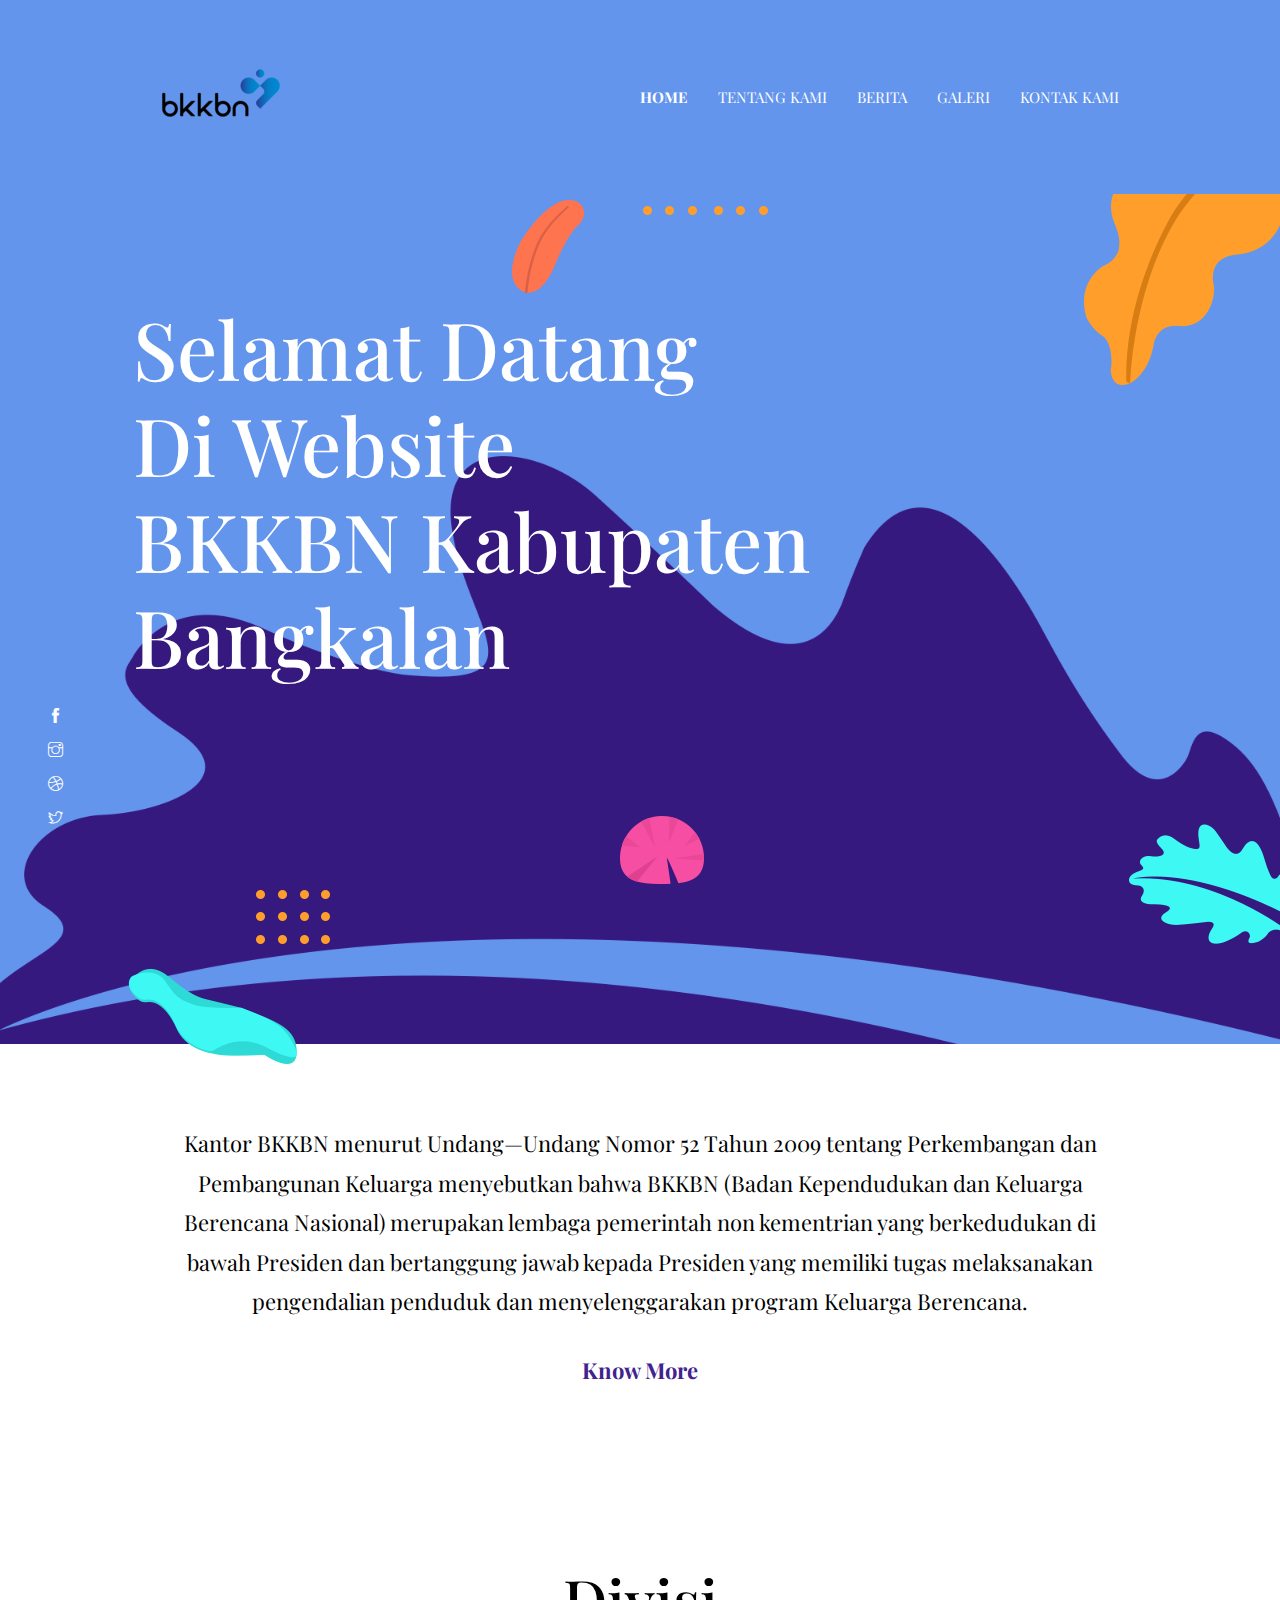
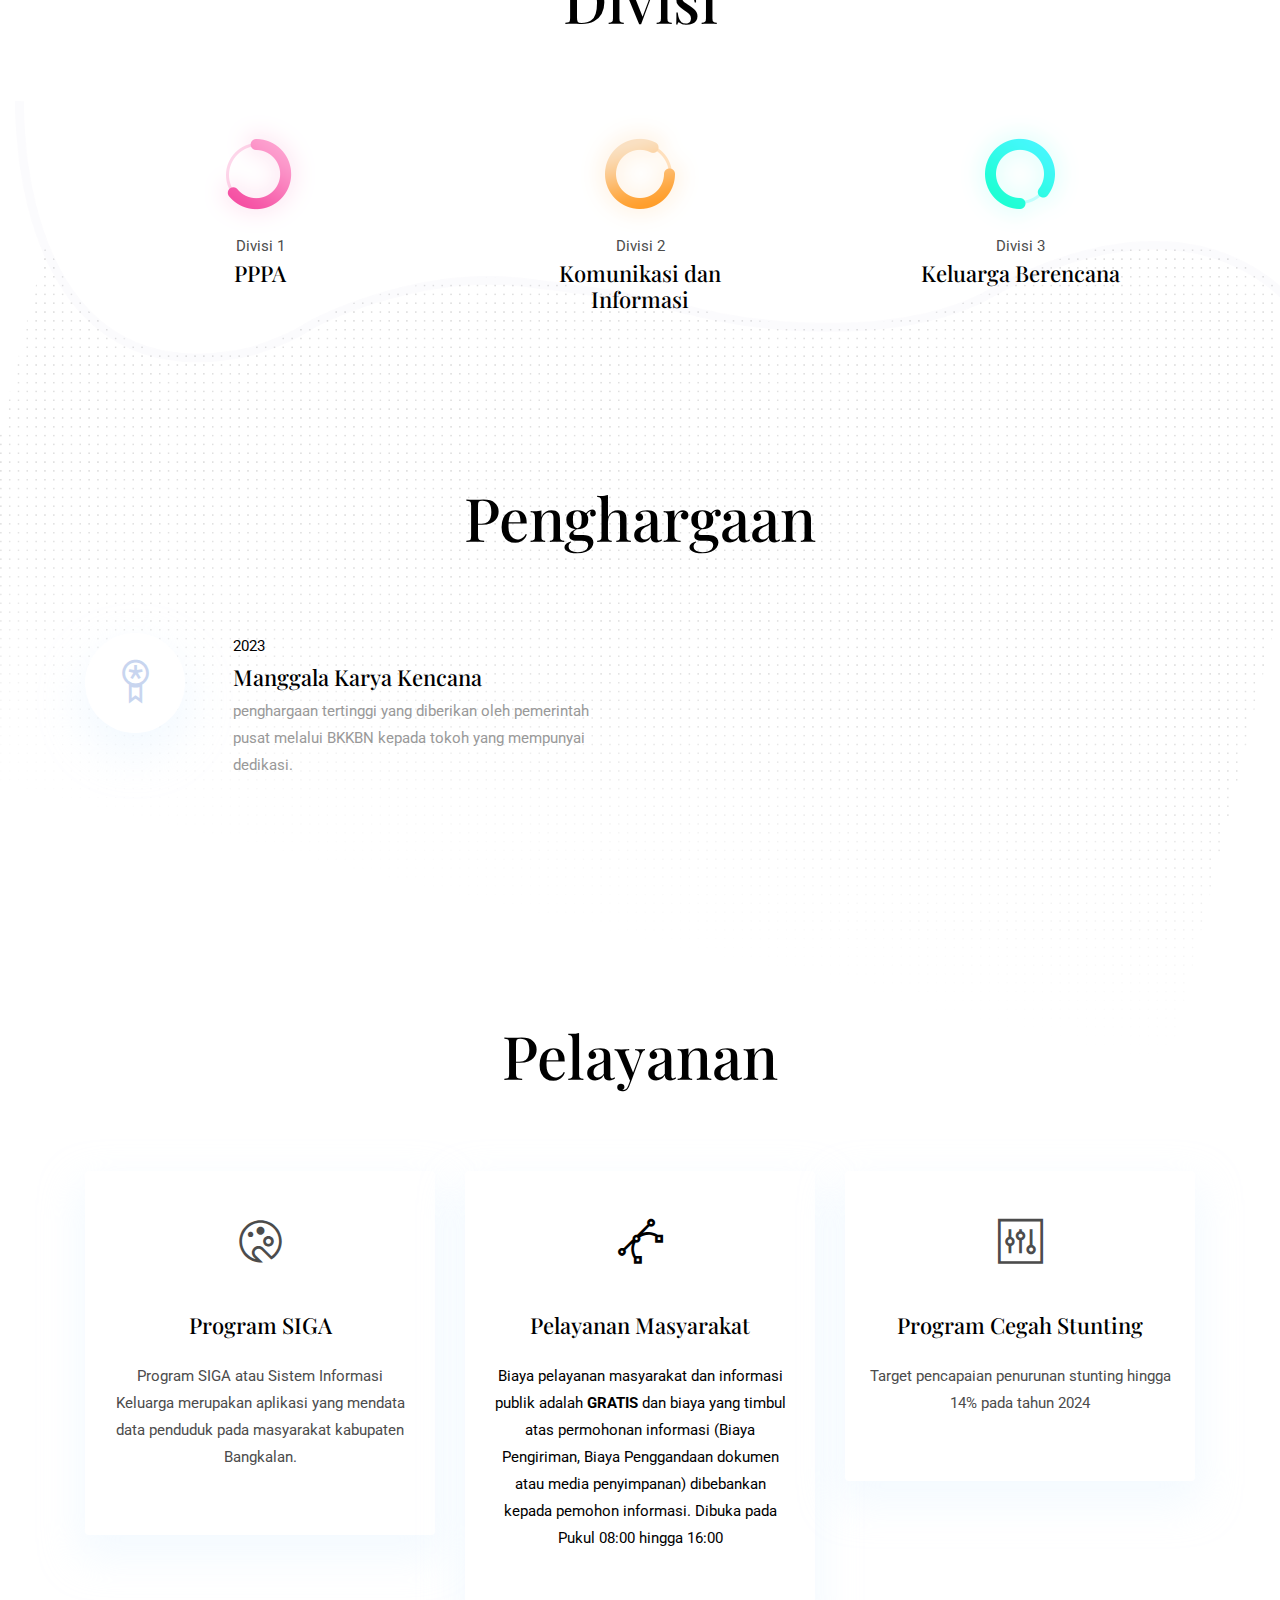
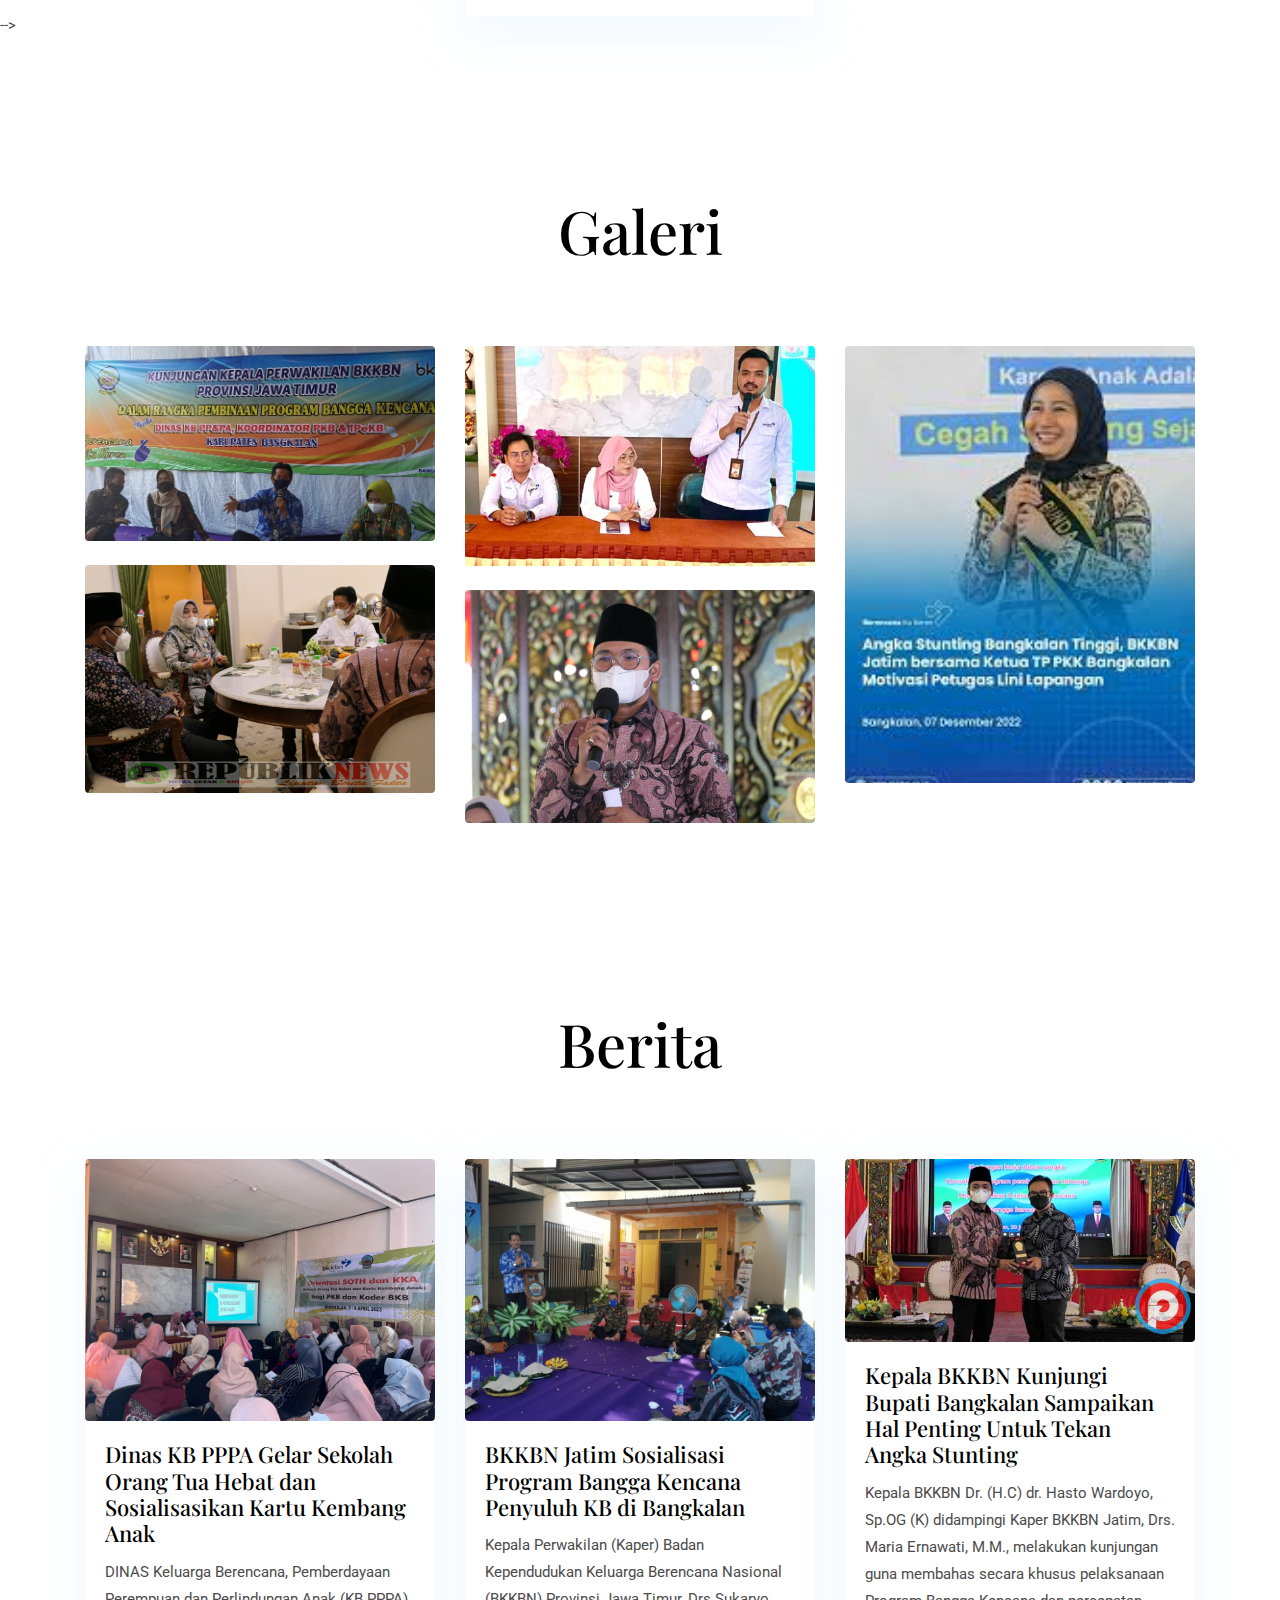
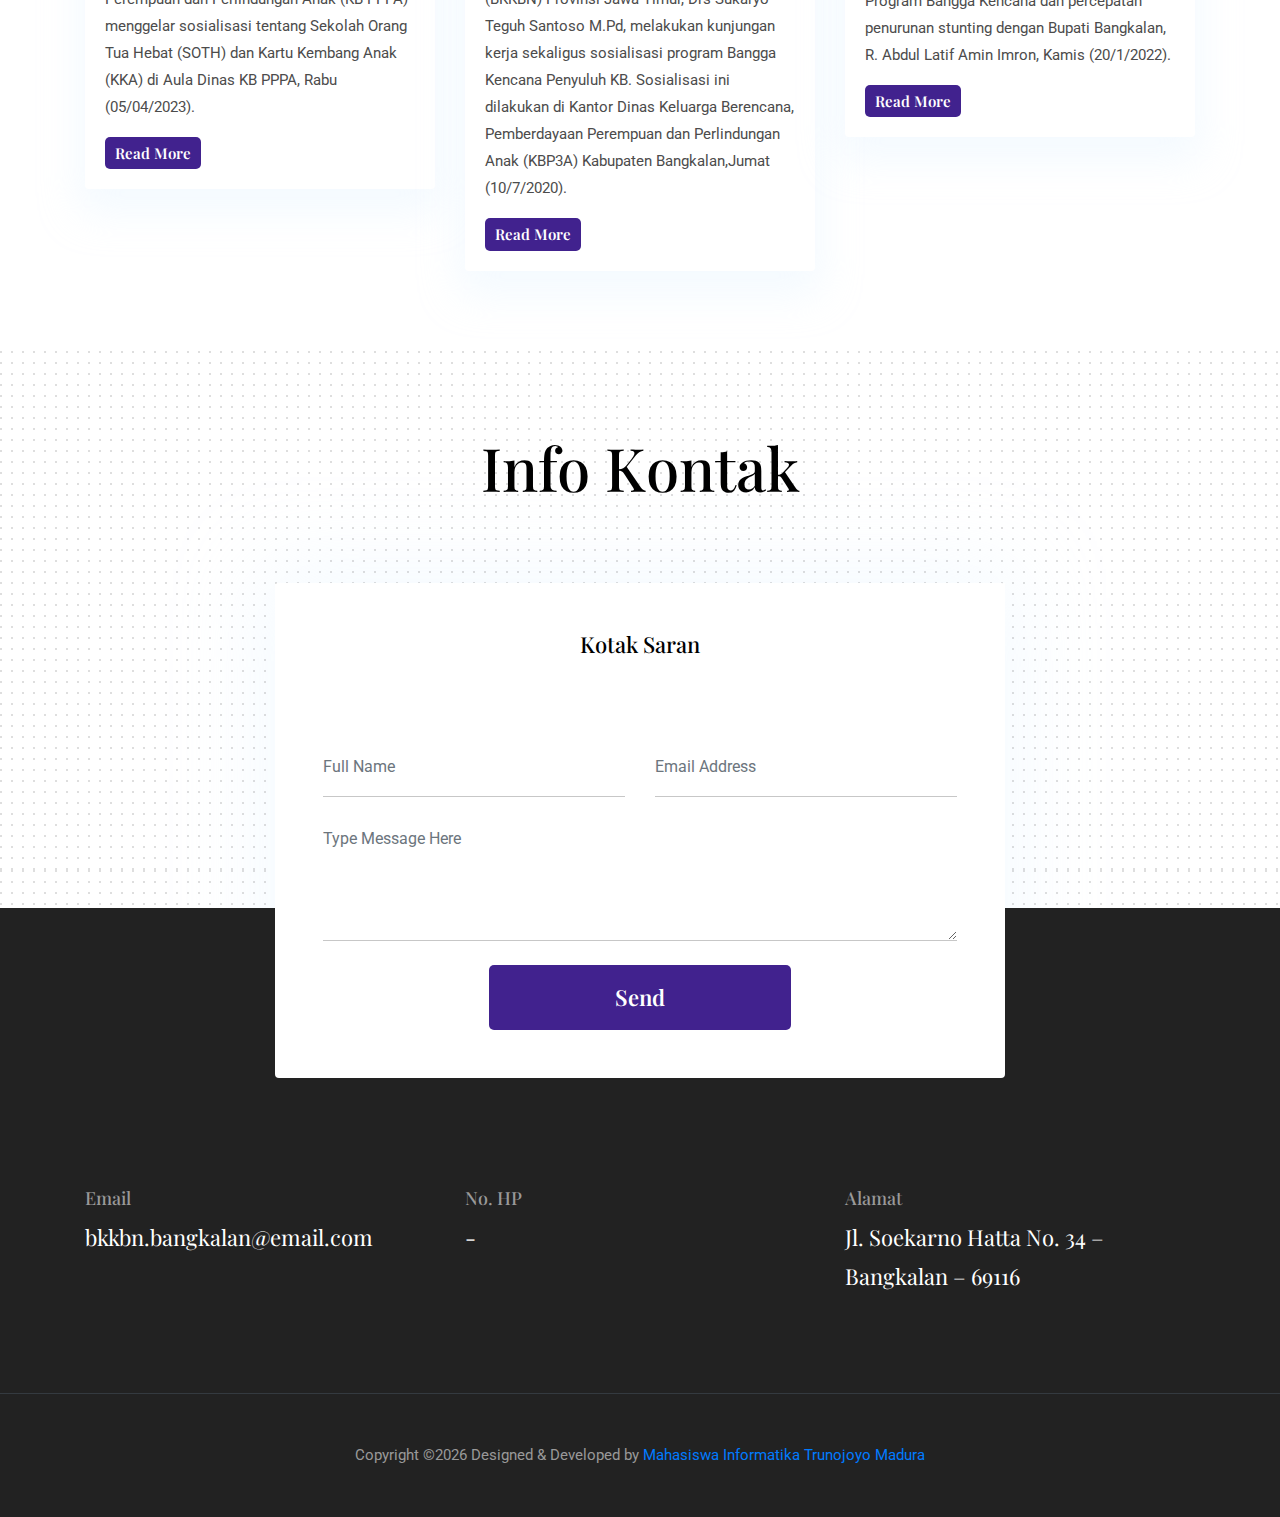
==== commit f1a04aa4: "coba" ====
--- a/index.html
+++ b/index.html
@@ -60,19 +60,19 @@
     <div class="collapse navbar-collapse text-center" id="navigation">
       <ul class="navbar-nav ml-auto">
         <li class="nav-item active">
-          <a class="nav-link" href="index.php">Home</a>
+          <a class="nav-link" href="index.html">Home</a>
         </li>
         <li class="nav-item">
-          <a class="nav-link" href="about.php">Tentang Kami</a>
+          <a class="nav-link" href="about.html">Tentang Kami</a>
         </li>
         <li class="nav-item">
-          <a class="nav-link" href="blog.php">Berita</a>
+          <a class="nav-link" href="blog.html">Berita</a>
         </li>
         <li class="nav-item">
-          <a class="nav-link" href="portfolio.php">Galeri</a>
+          <a class="nav-link" href="portfolio.html">Galeri</a>
         </li>
         <li class="nav-item">
-          <a class="nav-link" href="contact.php">Kontak Kami</a>
+          <a class="nav-link" href="contact.html">Kontak Kami</a>
         </li>
       </ul>
     </div>
@@ -132,7 +132,7 @@
     <div class="row">
       <div class="col-lg-10 mx-auto text-center">
         <p class="font-secondary paragraph-lg text-dark">Kantor BKKBN menurut Undang—Undang Nomor 52 Tahun 2009 tentang Perkembangan dan Pembangunan Keluarga menyebutkan bahwa BKKBN (Badan Kependudukan dan Keluarga Berencana Nasional) merupakan lembaga pemerintah non kementrian yang berkedudukan di bawah Presiden dan bertanggung jawab kepada Presiden yang memiliki tugas melaksanakan pengendalian penduduk dan menyelenggarakan program Keluarga Berencana.</p>
-        <a href="about.php" class="btn btn-transparent">know more</a>
+        <a href="about.html" class="btn btn-transparent">know more</a>
       </div>
     </div>
   </div>
@@ -203,7 +203,7 @@
       <div class="col-lg-3 col-md-4 text-center">
         <img src="images/experience/icon-1.png" alt="icon">
         <p class="mb-0">Divisi 1</p>
-        <h4>Perencanaan</h4>
+        <h4>PPPA</h4>
         <!--<h6 class="text-light">WEBEX</h6> -->
       </div>
       <div class="col-lg-3 col-md-4 text-center">
@@ -242,6 +242,7 @@
           </div>
         </div>
       </div>
+      <!--
       <div class="col-lg-6 col-md-6 mb-80">
         <div class="d-flex">
           <div class="mr-lg-5 mr-3">
@@ -278,6 +279,7 @@
           </div>
         </div>
       </div>
+    -->
     </div>
   </div>
   <!-- bg image -->
@@ -314,14 +316,14 @@
         <div class="card hover-shadow shadow">
           <div class="card-body text-center px-4 py-5">
             <i class="ti-panel icon mb-5 d-inline-block"></i>
-            <h4 class="mb-4">Interaction Design</h4>
-            <p>Lorem ipsum dolor sit amet, consectetur adipisicing elit, sed do eiusmod tempor incididunt ut labore et
-              dolore magna aliqua.</p>
-          </div>
-        </div>
-      </div>
-    </div>
-  </div>
+            <h4 class="mb-4">Program Cegah Stunting</h4>
+            <p>Target pencapaian penurunan stunting hingga 14% pada tahun 2024</p>
+          </div>
+        </div>
+      </div>
+    </div>
+  </div>
+-->
 </section>
 <!-- /services -->
 
@@ -336,7 +338,7 @@
     <div class="row shuffle-wrapper">
       <div class="col-lg-4 col-6 mb-4 shuffle-item">
         <div class="position-relative rounded hover-wrapper">
-          <img src="images/portfolio/item-1.png" alt="portfolio-image" class="img-fluid rounded w-100">
+          <img src="images/portfolio/item-1.jpg" alt="portfolio-image" class="img-fluid rounded w-100">
           <div class="hover-overlay">
             <div class="hover-content">
               <a class="btn btn-light btn-sm" href="#!">view project</a>
@@ -346,7 +348,7 @@
       </div>
       <div class="col-lg-4 col-6 mb-4 shuffle-item">
         <div class="position-relative rounded hover-wrapper">
-          <img src="images/portfolio/item-2.png" alt="portfolio-image" class="img-fluid rounded w-100">
+          <img src="images/portfolio/item-2.jpeg" alt="portfolio-image" class="img-fluid rounded w-100">
           <div class="hover-overlay">
             <div class="hover-content">
               <a class="btn btn-light btn-sm" href="#!">view project</a>
@@ -356,7 +358,7 @@
       </div>
       <div class="col-lg-4 col-6 mb-4 shuffle-item">
         <div class="position-relative rounded hover-wrapper">
-          <img src="images/portfolio/item-3.png" alt="portfolio-image" class="img-fluid rounded w-100">
+          <img src="images/portfolio/item-3.jpeg" alt="portfolio-image" class="img-fluid rounded w-100">
           <div class="hover-overlay">
             <div class="hover-content">
               <a class="btn btn-light btn-sm" href="#!">view project</a>
@@ -366,7 +368,7 @@
       </div>
       <div class="col-lg-4 col-6 mb-4 shuffle-item">
         <div class="position-relative rounded hover-wrapper">
-          <img src="images/portfolio/item-4.png" alt="portfolio-image" class="img-fluid rounded w-100">
+          <img src="images/portfolio/item-4.jpg" alt="portfolio-image" class="img-fluid rounded w-100">
           <div class="hover-overlay">
             <div class="hover-content">
               <a class="btn btn-light btn-sm" href="#!">view project</a>
@@ -376,7 +378,7 @@
       </div>
       <div class="col-lg-4 col-6 mb-4 shuffle-item">
         <div class="position-relative rounded hover-wrapper">
-          <img src="images/portfolio/item-5.png" alt="portfolio-image" class="img-fluid rounded w-100">
+          <img src="images/portfolio/item-5.jpeg" alt="portfolio-image" class="img-fluid rounded w-100">
           <div class="hover-overlay">
             <div class="hover-content">
               <a class="btn btn-light btn-sm" href="#!">view project</a>
@@ -489,26 +491,11 @@
       </div>
       <div class="col-lg-4 col-sm-6 mb-4 mb-lg-0">
         <article class="card shadow">
-          <img class="rounded card-img-top" src="images/blog/post-3.jpg" alt="post-thumb">
+          <img class="rounded card-img-top" src="images/blog/post-1.jpg" alt="post-thumb">
           <div class="card-body">
-            <h4 class="card-title"><a class="text-dark" href="blog-single.html">Amazon increase income 1.5 Million</a>
+            <h4 class="card-title"><a class="text-dark" href="blog-single.html">Dinas KB PPPA Gelar Sekolah Orang Tua Hebat dan Sosialisasikan Kartu Kembang Anak</a>
             </h4>
-            <p class="cars-text">Lorem ipsum dolor sit amet, consectetur adipisicing elit, sed do eiusmod tempor
-              incididunt ut labore et
-              dolore magna aliqua.</p>
-            <a href="blog-single.html" class="btn btn-xs btn-primary">Read More</a>
-          </div>
-        </article>
-      </div>
-      <div class="col-lg-4 col-sm-6 mb-4 mb-lg-0">
-        <article class="card shadow">
-          <img class="rounded card-img-top" src="images/blog/post-4.jpg" alt="post-thumb">
-          <div class="card-body">
-            <h4 class="card-title"><a class="text-dark" href="blog-single.html">Amazon increase income 1.5 Million</a>
-            </h4>
-            <p class="cars-text">Lorem ipsum dolor sit amet, consectetur adipisicing elit, sed do eiusmod tempor
-              incididunt ut labore et
-              dolore magna aliqua.</p>
+            <p class="cars-text">DINAS Keluarga Berencana, Pemberdayaan Perempuan dan Perlindungan Anak (KB PPPA) menggelar sosialisasi tentang Sekolah Orang Tua Hebat (SOTH) dan Kartu Kembang Anak (KKA) di Aula Dinas KB PPPA, Rabu (05/04/2023).</p>
             <a href="blog-single.html" class="btn btn-xs btn-primary">Read More</a>
           </div>
         </article>
@@ -517,12 +504,21 @@
         <article class="card shadow">
           <img class="rounded card-img-top" src="images/blog/post-2.jpg" alt="post-thumb">
           <div class="card-body">
-            <h4 class="card-title"><a class="text-dark" href="blog-single.html">Amazon increase income 1.5 Million</a>
+            <h4 class="card-title"><a class="text-dark" href="blog-2.html">BKKBN Jatim Sosialisasi Program Bangga Kencana Penyuluh KB di Bangkalan</a>
             </h4>
-            <p class="cars-text">Lorem ipsum dolor sit amet, consectetur adipisicing elit, sed do eiusmod tempor
-              incididunt ut labore et
-              dolore magna aliqua.</p>
-            <a href="blog-single.html" class="btn btn-xs btn-primary">Read More</a>
+            <p class="cars-text">Kepala Perwakilan (Kaper) Badan Kependudukan Keluarga Berencana Nasional (BKKBN) Provinsi Jawa Timur, Drs Sukaryo Teguh Santoso M.Pd, melakukan kunjungan kerja sekaligus sosialisasi program Bangga Kencana Penyuluh KB. Sosialisasi ini dilakukan di Kantor Dinas Keluarga Berencana, Pemberdayaan Perempuan dan Perlindungan Anak (KBP3A) Kabupaten Bangkalan,Jumat (10/7/2020).</p>
+            <a href="blog-2.html" class="btn btn-xs btn-primary">Read More</a>
+          </div>
+        </article>
+      </div>
+      <div class="col-lg-4 col-sm-6 mb-4 mb-lg-0">
+        <article class="card shadow">
+          <img class="rounded card-img-top" src="images/blog/post-3.jpg" alt="post-thumb">
+          <div class="card-body">
+            <h4 class="card-title"><a class="text-dark" href="blog-3.html">Kepala BKKBN Kunjungi Bupati Bangkalan Sampaikan Hal Penting Untuk Tekan Angka Stunting</a>
+            </h4>
+            <p class="cars-text">Kepala BKKBN Dr. (H.C) dr. Hasto Wardoyo, Sp.OG (K) didampingi Kaper BKKBN Jatim, Drs. Maria Ernawati, M.M., melakukan kunjungan guna membahas secara khusus pelaksanaan Program Bangga Kencana dan percepatan penurunan stunting dengan Bupati Bangkalan, R. Abdul Latif Amin Imron, Kamis (20/1/2022).</p>
+            <a href="blog-3.html" class="btn btn-xs btn-primary">Read More</a>
           </div>
         </article>
       </div>
@@ -536,11 +532,11 @@
   <div class="container">
     <div class="row">
       <div class="col-12 text-center">
-        <h2 class="section-title">Contact Info</h2>
+        <h2 class="section-title">Info Kontak</h2>
       </div>
       <div class="col-lg-8 mx-auto">
         <div class="bg-white rounded text-center p-5 shadow-down">
-          <h4 class="mb-80">Contact Form</h4>
+          <h4 class="mb-80">Kotak Saran</h4>
           <form action="#" class="row">
             <div class="col-md-6">
               <input type="text" id="name" name="name" placeholder="Full Name" class="form-control px-0 mb-4" required>
